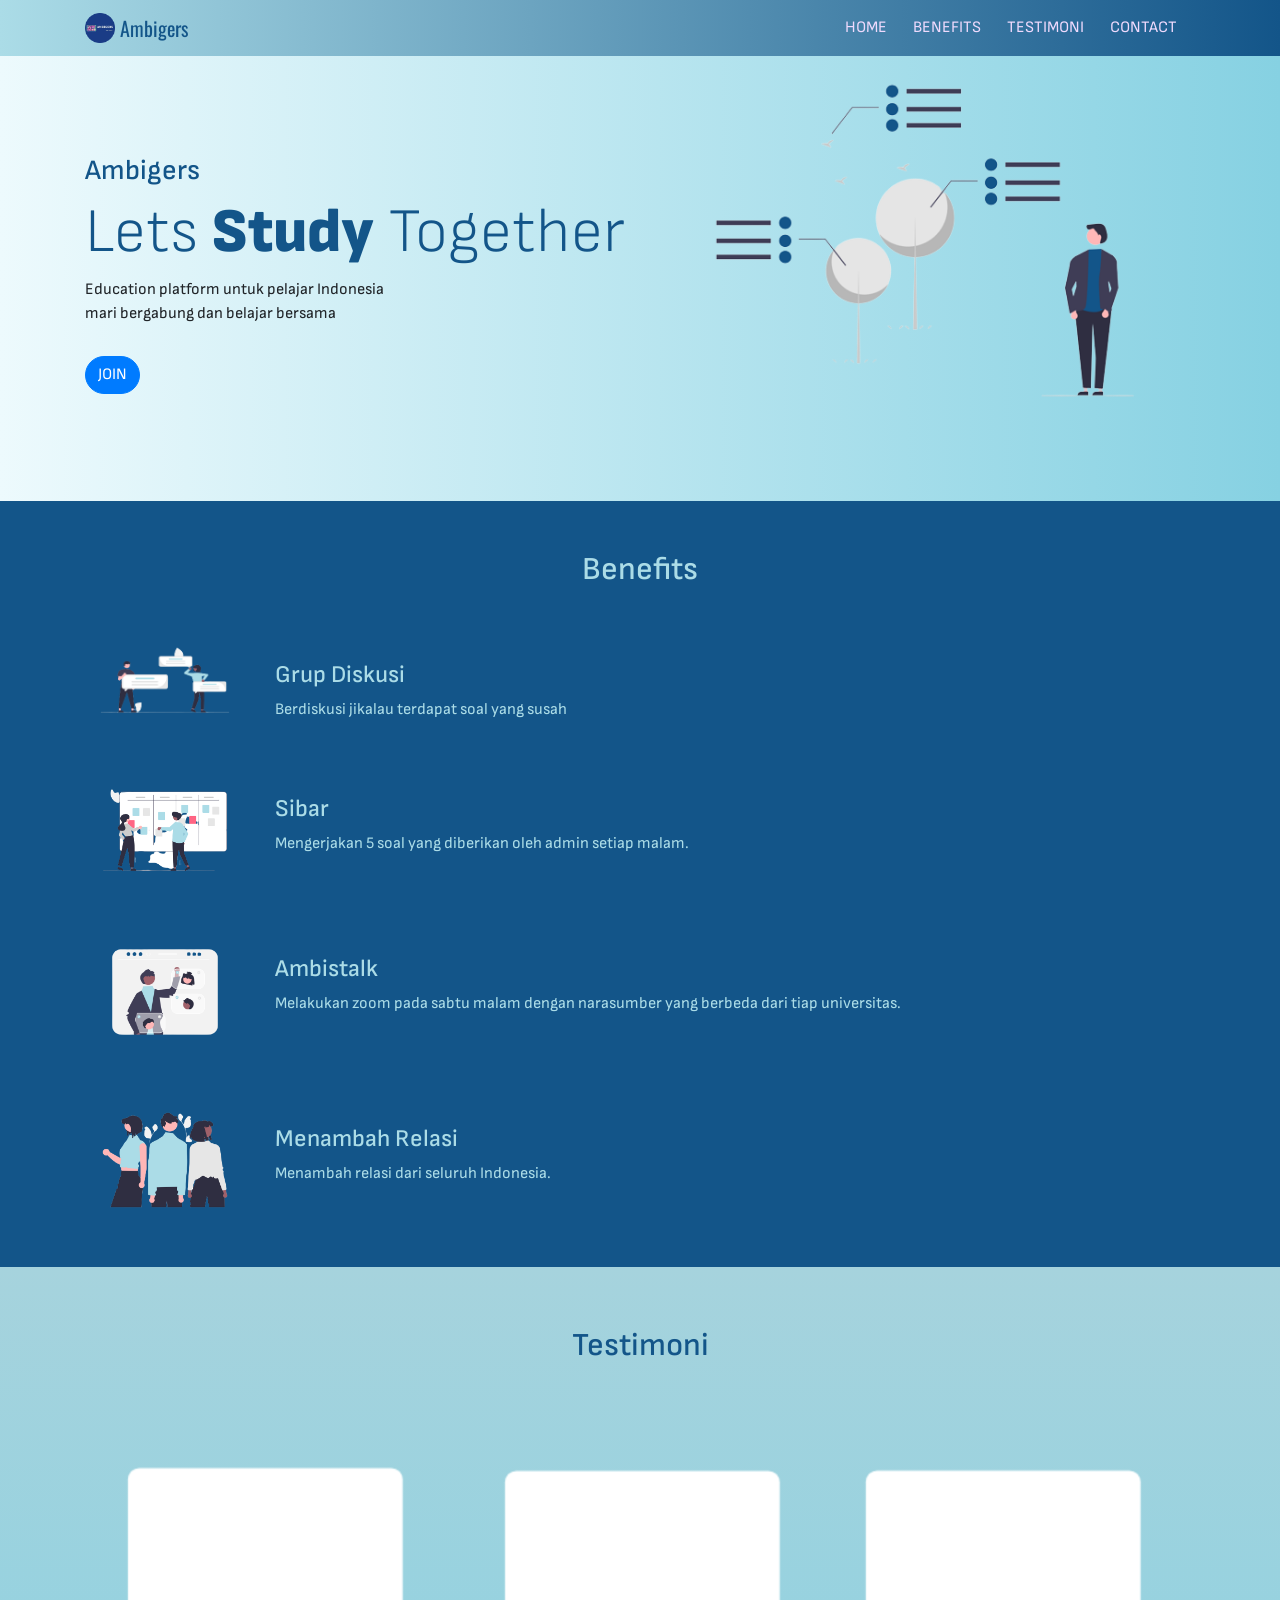
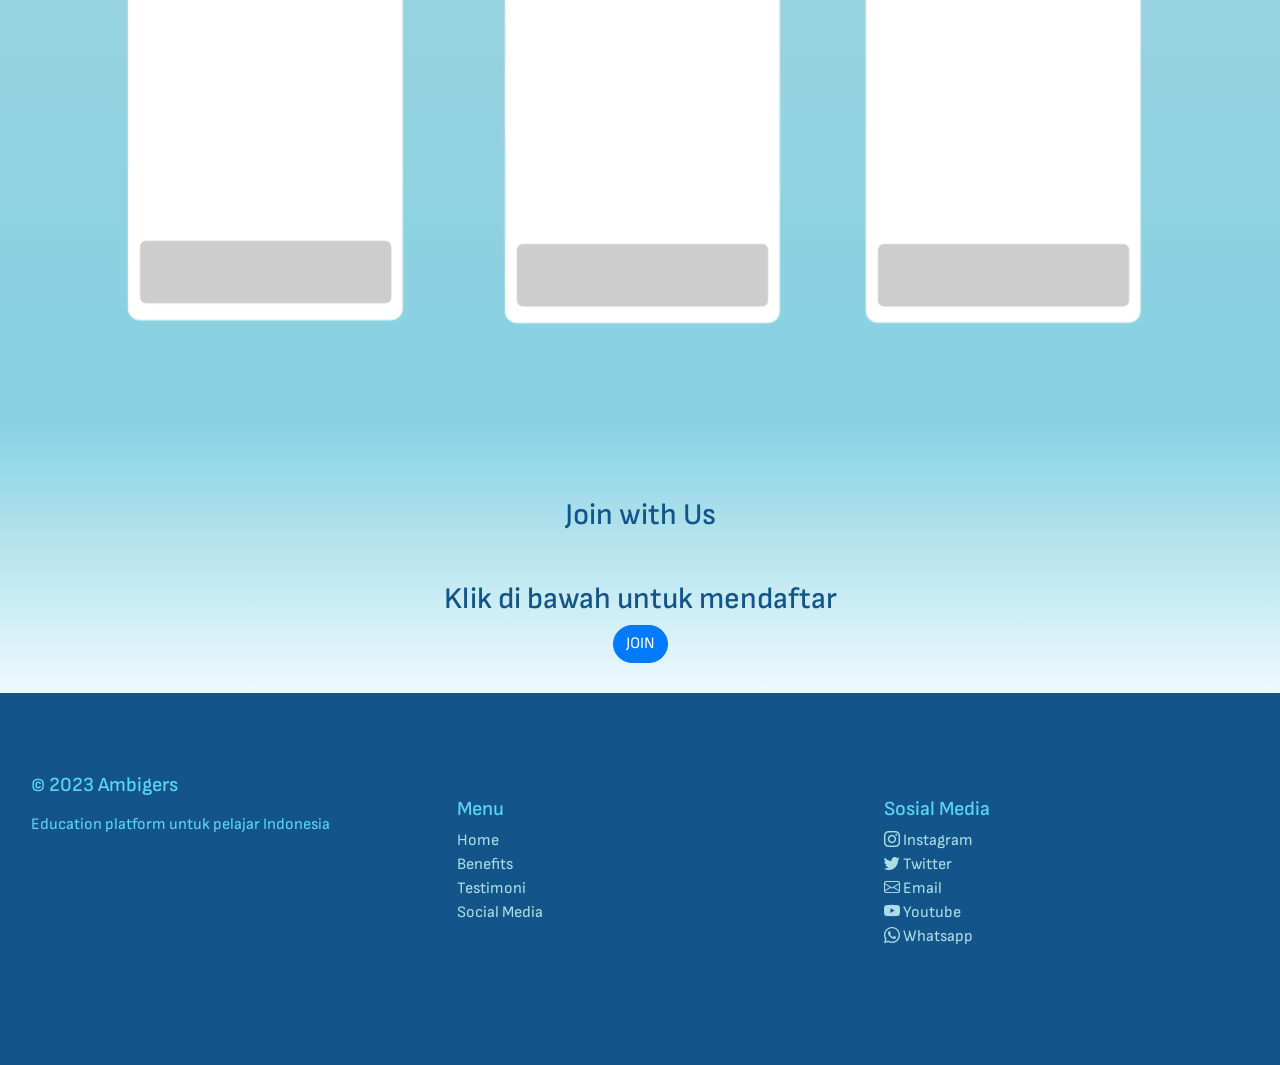
==== index.html @ bf9de0ab "add testi" ====
<!doctype html>
<html lang="en">
  <head>
    <!-- Required meta tags -->
    <meta charset="utf-8">
    <meta name="viewport" content="width=device-width, initial-scale=1, maximum-scale=1 , shrink-to-fit=no">

    <link rel="shortcut icon" href="img/logo1.jpg" type="image/x-icon">

    <!-- bootstrap icon -->
    <link rel="stylesheet" href="https://cdn.jsdelivr.net/npm/bootstrap-icons@1.9.1/font/bootstrap-icons.css">


    <!-- Font -->
    <link rel="preconnect" href="https://fonts.googleapis.com">
    <link rel="preconnect" href="https://fonts.gstatic.com" crossorigin>
    <link href="https://fonts.googleapis.com/css2?family=Oswald:wght@500&family=Roboto&family=Sofia+Sans&display=swap" rel="stylesheet">

    <!-- animate ons scroling -->
    <link rel="stylesheet" href="https://unpkg.com/aos@next/dist/aos.css" />

    <!-- Bootstrap CSS -->
    <link rel="stylesheet" href="https://cdn.jsdelivr.net/npm/bootstrap@4.1.3/dist/css/bootstrap.min.css" integrity="sha384-MCw98/SFnGE8fJT3GXwEOngsV7Zt27NXFoaoApmYm81iuXoPkFOJwJ8ERdknLPMO" crossorigin="anonymous">
    <link rel="stylesheet" href="style.css">
    <title>Ambigers</title>
  </head>
  <body>
    <!-- NAVBAR -->
    <nav class="navbar navbar-expand-lg navbar-light fixed-top">
        <div class="container">
          <a class="navbar-brand" href="#">
            <img src="img/logo1.jpg" width="30" height="30" class="d-inline-block align-top" alt="">
            Ambigers
          </a>
          <!-- <a class="navbar-brand" href="#">Ambigers</a> -->
          <button class="navbar-toggler" type="button" data-toggle="collapse" data-target="#navbarNavAltMarkup" aria-controls="navbarNavAltMarkup" aria-expanded="false" aria-label="Toggle navigation">
            <span class="navbar-toggler-icon"></span>
          </button>
          <div class="collapse navbar-collapse" id="navbarNavAltMarkup">
            <div class="navbar-nav ml-auto">
              <a class="nav-item nav-link active" href="#banner">Home <span class="sr-only">(current)</span></a>
              <a class="nav-item nav-link" href="#fitur">Benefits</a>
              <a class="nav-item nav-link" href="#testimoni">Testimoni</a>
              <a class="nav-item nav-link" href="#footer">Contact</a>
              <!-- <a class="nav-item btn btn-primary tombol" href="#">Join</a> -->
            </div>
          </div>
        </div>
      </nav>
    <!-- Akhir Navbar -->

    <!-- Jumbotron -->
    <div id="banner" class="jumbotron jumbotron-fluid">
      <div class="container">
        <div class="row">
          <div class="col-md-6">
            <h3 data-aos="fade-down" class="display-5 brand-title">Ambigers</h3>
          <h1 data-aos="fade-right" class="display-4 title-hero">Lets <span class="title-jumbotron">Study</span> Together</h1>
          <p data-aos="fade-right" class="display-5 subrand-title">Education platform untuk pelajar Indonesia <br> mari bergabung dan belajar bersama</p>
          <a data-aos="fade-up" href="#daftar" class="btn btn-primary tombol">Join</a></div>
          <div data-aos="fade-left" class="col-md-6 text-center img-responsive" ><img src="img/1.png" class="ban-hero img-fluid" alt="banner"></div>
        </div>
      </div>
    </div>
    <!-- Akhir Jumbotron -->

    <!-- News -->
    <!-- <section id="news">
      <div class="container"></div>
    </section> -->
    <!-- Akhir News -->

    <!-- Fitur -->
    <section id="fitur">
      <div class="container">
        <h2 data-aos="fade-down" class="text-center mb-5">Benefits</h2>
        <div class="row mb-5">
          <div class="col-md-2 col-sm-6">
            <img data-aos="fade-right" class="img-fluid" src="img/diskusi.png" alt="">
          </div>
          <div data-aos="fade-left" class="col-md-10 col-sm-6 mt-4">
            <h4>Grup Diskusi</h4>
            Berdiskusi jikalau terdapat soal yang susah
          </div>
        </div>
        <div class="row mb-5">
          <div class="col-md-2 col-sm-6">
            <img data-aos="fade-right" class="img-fluid" src="img/sibar.png" alt="">
          </div>
          <div data-aos="fade-left" class="col-md-10 col-sm-6 mt-4">
            <h4>Sibar</h4>
            Mengerjakan 5 soal yang diberikan oleh admin setiap malam.
          </div>
        </div>
        <div class="row mb-5">
          <div class="col-md-2 col-sm-6">
            <img data-aos="fade-right" class="img-fluid" src="img/am.png" alt="">
          </div>
          <div data-aos="fade-left" class="col-md-10 col-sm-6 mt-4">
            <h4>Ambistalk</h4>
            Melakukan zoom pada sabtu malam dengan narasumber yang berbeda dari tiap universitas.
          </div>
        </div>
        <div class="row mb-5">
          <div class="col-md-2 col-sm-6">
            <img data-aos="fade-right" class="img-fluid" src="img/friend.png" alt="">
          </div>
          <div data-aos="fade-left" class="col-md-10 col-sm-6 mt-4">
            <h4>Menambah Relasi</h4>
            Menambah relasi dari seluruh Indonesia.
          </div>
        </div>
      </div>
    </section>
    <!-- Akhir Fitur -->

    <!-- Testimoni -->
    <section id="testimoni">
      <div class="container">
        <h2 data-aos="fade-down" class="text-center mb-5">Testimoni</h2>
      <div data-aos="flip-right" id="carouselExampleSlidesOnly" class="carousel slide" data-ride="carousel">
        <div class="carousel-inner">
          <div class="carousel-item active">
            <img class="d-block w-100" src="img/testi.png" alt="First slide">
          </div>
          <div class="carousel-item">
            <img class="d-block w-100" src="img/testi.png" alt="Second slide">
          </div>
          <div class="carousel-item">
            <img class="d-block w-100" src="img/testi.png" alt="Third slide">
          </div>
        </div>
      </div>
    </div>
    </section>
    <!-- Akhir Testimoni -->

    <!-- Daftar -->
    <section id="daftar">
      <div class="container">
        <h2 data-aos="fade-down" class="text-center mb-5 mt-5 title-daftar">Join with Us</h2>
        <div class="text-center">
          <h3 data-aos="fade-down" class="title-daftar">Klik di bawah untuk mendaftar</h3>
          <a data-aos="fade-up" href="" class="btn btn-primary tombol">Join</a>
        </div>
      </div>
    </section>
    <!-- Akhir Daftar -->

    <!-- Footer -->
    <footer id="footer">
      <div class="row ml-3">
        <div data-aos="fade-right" class="col-12 col-md">
          <h5 class="d-block mb-3 ml-5-md">© 2023 Ambigers</h5>
          <p>Education platform untuk pelajar Indonesia</p>
        </div>
        <div data-aos="fade-up" class="col-6 col-md pt-4">
          <h5>Menu</h5>
          <ul class="list-unstyled text-small">
            <li><a class="link-footer" href="#">Home</a></li>
            <li><a class="link-footer" href="#fitur">Benefits</a></li>
            <li><a class="link-footer" href="#testimoni">Testimoni</a></li>
            <li><a class="link-footer" href="#footer">Social Media</a></li>
          </ul>
        </div>
        <div data-aos="fade-left"class="col-6 col-md pt-4">
          <h5>Sosial Media</h5>
          <ul class="list-unstyled text-small">
            <li><a class="link-footer" href="https://www.instagram.com/ambigers.official/?hl=id"><i class="bi bi-instagram"></i> Instagram</a></li>
            <li><a class="link-footer" href="https://twitter.com/ambigers_offc"><i class="bi bi-twitter"></i> Twitter</a></li>
            <li><a class="link-footer" href="mailto:ambiverserangers@gmail.com"><i class="bi bi-envelope"></i> Email</a></li>
            <li><a class="link-footer" href="https://www.youtube.com/@ambigersofficial7778"><i class="bi bi-youtube"></i> Youtube</a></li>
            <li><a class="link-footer" href="wa.me/6289521393691"><i class="bi bi-whatsapp"></i> Whatsapp</a></li>
          </ul>
        </div>

    </footer>
    <!-- Akhir Footer -->

     <!-- AOS -->
     <script src="https://unpkg.com/aos@next/dist/aos.js"></script>
     <script>
 
       // const galeryImage=document.querySelectorAll('.galery')
 
       AOS.init({
         once: true,
       });
     </script>



    <!-- Optional JavaScript -->
    <!-- jQuery first, then Popper.js, then Bootstrap JS -->
    <script src="https://code.jquery.com/jquery-3.3.1.slim.min.js" integrity="sha384-q8i/X+965DzO0rT7abK41JStQIAqVgRVzpbzo5smXKp4YfRvH+8abtTE1Pi6jizo" crossorigin="anonymous"></script>
    <script src="https://cdn.jsdelivr.net/npm/popper.js@1.14.3/dist/umd/popper.min.js" integrity="sha384-ZMP7rVo3mIykV+2+9J3UJ46jBk0WLaUAdn689aCwoqbBJiSnjAK/l8WvCWPIPm49" crossorigin="anonymous"></script>
    <script src="https://cdn.jsdelivr.net/npm/bootstrap@4.1.3/dist/js/bootstrap.min.js" integrity="sha384-ChfqqxuZUCnJSK3+MXmPNIyE6ZbWh2IMqE241rYiqJxyMiZ6OW/JmZQ5stwEULTy" crossorigin="anonymous"></script>
  </body>
</html>
---- style.css ----
* {
    margin: 0;
    padding: 0;
}

html {
    scroll-behavior: smooth;
}

body, html {
    overflow-x: hidden !important;
    font-family: 'Sofia Sans', sans-serif;

}

.navbar {
    background-image: linear-gradient(to right,#abdce7,#135589);
}

.navbar-brand {
    font-family: 'Oswald', sans-serif;
}


.tombol {
    text-transform: uppercase;
    border-radius: 30px;
}

.jumbotron {
    /* background-image: url("/img/bg-2.jpg"); */
    background-image: linear-gradient(to right, #edfafd, #86d1e2 );
    margin-bottom: 100px;
    /* height: 100%; */
    /* text-align: center; */
}

.brand-title {
    margin-top: 160px;
    color: #135589;
}

.jumbotron .title-hero{
    color: #135589;
    /* margin-top: 180px; */
    /* margin-bottom: 30px; */
    font-size: 42px;
}

.subrand-title {
    margin-bottom: 30px;
}

.title-jumbotron {
    font-weight: 900;
}

.ban-hero {
    width: 600px;
    padding-top: 50px;
}

#fitur {
    background-color: #135589;
    padding-top: 50px;
    margin-top: -100px;
    color: #abdce7;
    padding-bottom: 50px;
}

#testimoni {
background-image: linear-gradient(to bottom, #a6d3dd, #86d1e2 );
margin-top: -50px;
padding-top: 60px;
color: #135589;
padding-bottom: 50px;
margin-bottom: 50px;
}

#daftar {
padding-bottom: 30px;
background-image: linear-gradient(to top, #edfafd, #86d1e2 );
margin-top: -50px;
padding-top: 30px;
color: #135589;
}

.title-daftar {
    font-size: 23px;
}

footer {
    padding-top: 80px;
    color: #59d6f1;
    /* background-image: linear-gradient(to right, rgb(32, 32, 32),rgb(31, 30, 30)); */
    background-color: #135589;
    padding-bottom: 100px;
}

.link-footer {
    color: #abdce7;
}

@media (min-width: 992px) { 
    .navbar-brand {
        color: #135589 !important;
    }


    .nav-link {
        text-transform: uppercase;
        margin-right: 10px;
        color: #efdafd !important;
    }
    .nav-link:hover {
        border-bottom: 3px solid #edfafd;
        padding-bottom: 5px;
        margin-bottom:-8px;
    }

    .jumbotron {
        margin-top: -70px;
        /* height: 100%; */
    }

    .jumbotron .display-4 {
        font-size: 62px;
    }

    .ban-hero {
        width: 800px;
    }

    .title-daftar {
        font-size: 30px;
    }

}

@media (min-width: 576px) {
    .navbar {
        background-image: linear-gradient(to right,#abdce7,#135589);
    }

    /* body {
        overflow-x: hidden;
    } */
}

/* @media only screen and (max-width:992px) {
    body {
        overflow-x: hidden;
    }
}

@media (max-width:479px) {
    body {
        overflow-x: hidden;
    }
} */
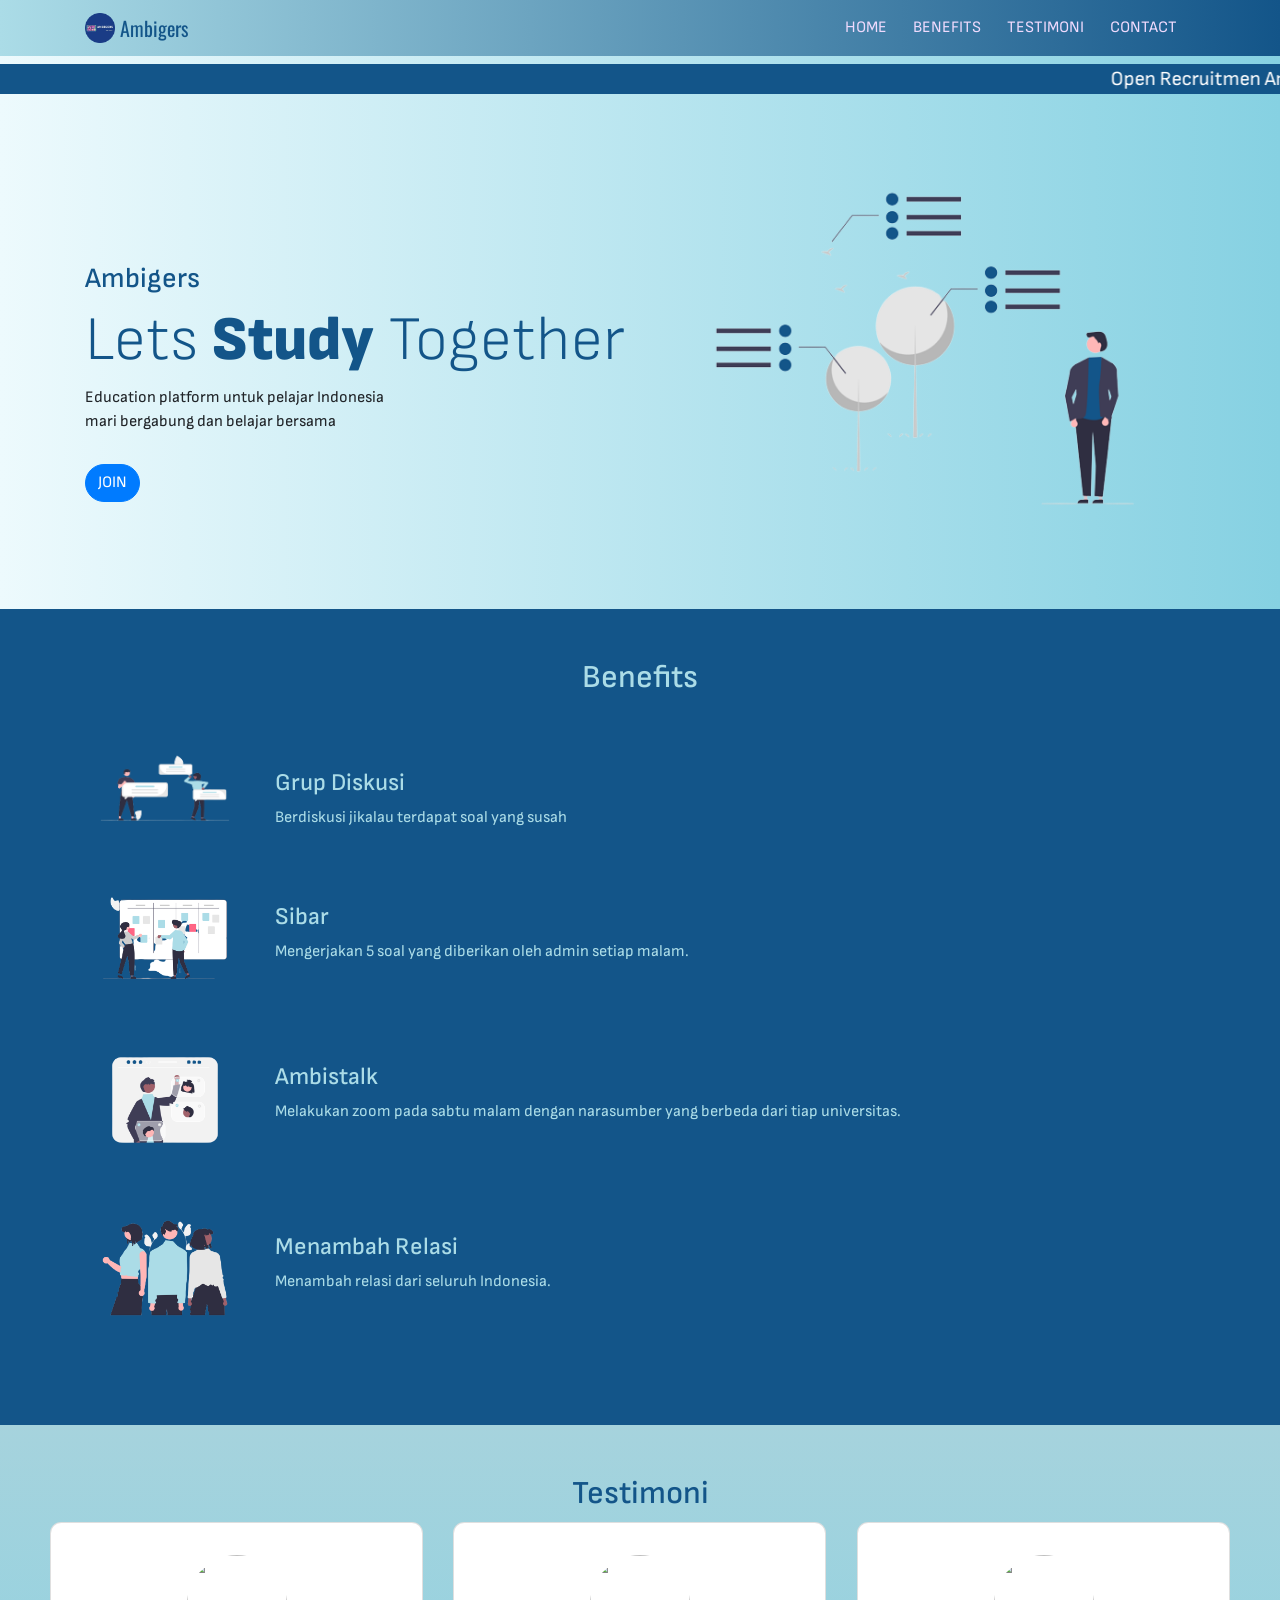
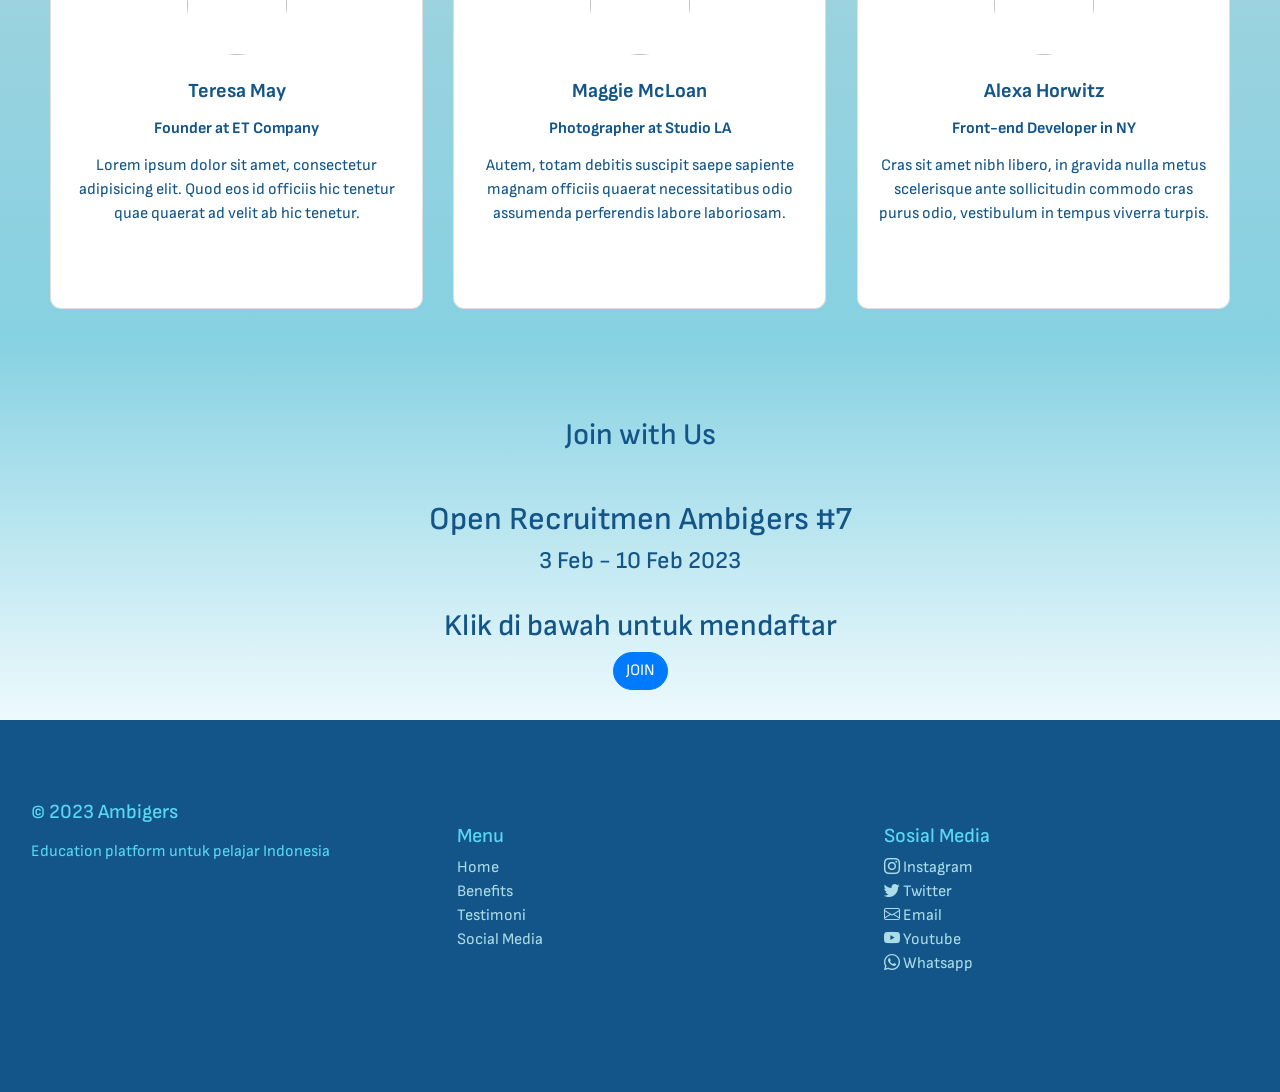
==== commit 3a9b7005: "add marquee" ====
--- a/index.html
+++ b/index.html
@@ -51,6 +51,7 @@
 
     <!-- Jumbotron -->
     <div id="banner" class="jumbotron jumbotron-fluid">
+      <marquee behavior="" direction="">Open Recruitmen Ambigers #7 | Kemendikbud resmi telah merubah sistem seleksi PTN tahun 2023 dengan menghilangkan TKA, hanya menyisakan TPS saja. Jadi, kamu hanya perlu belajar 4 hal ini saja yaitu: kemampuan potensi kognitif, penalaran logika matematika, kemampuan dalam bahasa Indonesia dan kemampuan dalam bahasa Inggris. | Open Recruitmen Ambigers #7</marquee>
       <div class="container">
         <div class="row">
           <div class="col-md-6">
@@ -116,22 +117,60 @@
 
     <!-- Testimoni -->
     <section id="testimoni">
-      <div class="container">
-        <h2 data-aos="fade-down" class="text-center mb-5">Testimoni</h2>
-      <div data-aos="flip-right" id="carouselExampleSlidesOnly" class="carousel slide" data-ride="carousel">
-        <div class="carousel-inner">
-          <div class="carousel-item active">
-            <img class="d-block w-100" src="img/testi.png" alt="First slide">
-          </div>
-          <div class="carousel-item">
-            <img class="d-block w-100" src="img/testi.png" alt="Second slide">
-          </div>
-          <div class="carousel-item">
-            <img class="d-block w-100" src="img/testi.png" alt="Third slide">
-          </div>
-        </div>
-      </div>
-    </div>
+      <h2 data-aos="fade-down" class="text-center">Testimoni</h2>
+      <div class="row text-center">
+        <div data-aos="flip-left" data-aos-duration="600" class="col-md-4 mb-4 mb-md-0">
+          <div class="card">
+            <div class="card-body py-4 mt-2">
+              <div class="d-flex justify-content-center mb-4">
+                <img src="https://mdbcdn.b-cdn.net/img/Photos/Avatars/img%20(10).webp"
+                  class="rounded-circle shadow-1-strong" width="100" height="100" />
+              </div>
+              <h5 class="font-weight-bold">Teresa May</h5>
+              <h6 class="font-weight-bold my-3">Founder at ET Company</h6>
+              <p class="mb-2">
+                <i class="fas fa-quote-left pe-2"></i>Lorem ipsum dolor sit amet,
+                consectetur adipisicing elit. Quod eos id officiis hic tenetur quae quaerat
+                ad velit ab hic tenetur.
+              </p>
+            </div>
+          </div>
+        </div>
+        <div data-aos="flip-left" data-aos-duration="700" class="col-md-4 mb-4 mb-md-0">
+          <div class="card">
+            <div class="card-body py-4 mt-2">
+              <div class="d-flex justify-content-center mb-4">
+                <img src="https://mdbcdn.b-cdn.net/img/Photos/Avatars/img%20(15).webp"
+                  class="rounded-circle shadow-1-strong" width="100" height="100" />
+              </div>
+              <h5 class="font-weight-bold">Maggie McLoan</h5>
+              <h6 class="font-weight-bold my-3">Photographer at Studio LA</h6>
+              <p class="mb-2">
+                <i class="fas fa-quote-left pe-2"></i>Autem, totam debitis suscipit saepe
+                sapiente magnam officiis quaerat necessitatibus odio assumenda perferendis
+                labore laboriosam.
+              </p>
+            </div>
+          </div>
+        </div>
+        <div data-aos="flip-left" data-aos-duration="800" class="col-md-4 mb-0">
+          <div class="card">
+            <div class="card-body py-4 mt-2">
+              <div class="d-flex justify-content-center mb-4">
+                <img src="https://mdbcdn.b-cdn.net/img/Photos/Avatars/img%20(17).webp"
+                  class="rounded-circle shadow-1-strong" width="100" height="100" />
+              </div>
+              <h5 class="font-weight-bold">Alexa Horwitz</h5>
+              <h6 class="font-weight-bold my-3">Front-end Developer in NY</h6>
+              <p class="mb-2">
+                <i class="fas fa-quote-left pe-2"></i>Cras sit amet nibh libero, in gravida
+                nulla metus scelerisque ante sollicitudin commodo cras purus odio,
+                vestibulum in tempus viverra turpis.
+              </p>
+            </div>
+          </div>
+        </div>
+      </div>
     </section>
     <!-- Akhir Testimoni -->
 
@@ -140,6 +179,9 @@
       <div class="container">
         <h2 data-aos="fade-down" class="text-center mb-5 mt-5 title-daftar">Join with Us</h2>
         <div class="text-center">
+          <h2>Open Recruitmen Ambigers #7</h2>
+          <h4>3 Feb - 10 Feb 2023</h4>
+          <br>
           <h3 data-aos="fade-down" class="title-daftar">Klik di bawah untuk mendaftar</h3>
           <a data-aos="fade-up" href="" class="btn btn-primary tombol">Join</a>
         </div>
--- a/style.css
+++ b/style.css
@@ -35,6 +35,13 @@
     /* text-align: center; */
 }
 
+marquee {
+    margin-top: 40px;
+    background-color: #135589;
+    color: white;
+    font-size: 20px;
+}
+
 .brand-title {
     margin-top: 160px;
     color: #135589;
@@ -70,10 +77,12 @@
 
 #testimoni {
 background-image: linear-gradient(to bottom, #a6d3dd, #86d1e2 );
-margin-top: -50px;
-padding-top: 60px;
+/* margin-top: -50px; */
+padding-top: 50px;
+padding-left: 50px;
+padding-right: 50px;
 color: #135589;
-padding-bottom: 50px;
+padding-bottom: 30px;
 margin-bottom: 50px;
 }
 
@@ -101,6 +110,11 @@
     color: #abdce7;
 }
 
+.card {
+    border-radius: .7rem;
+    padding-bottom: 50px;
+}
+
 @media (min-width: 992px) { 
     .navbar-brand {
         color: #135589 !important;
@@ -122,6 +136,12 @@
         margin-top: -70px;
         /* height: 100%; */
     }
+
+    marquee {
+    margin-top: 70px;
+    background-color: #135589;
+    color: white;
+    }  
 
     .jumbotron .display-4 {
         font-size: 62px;
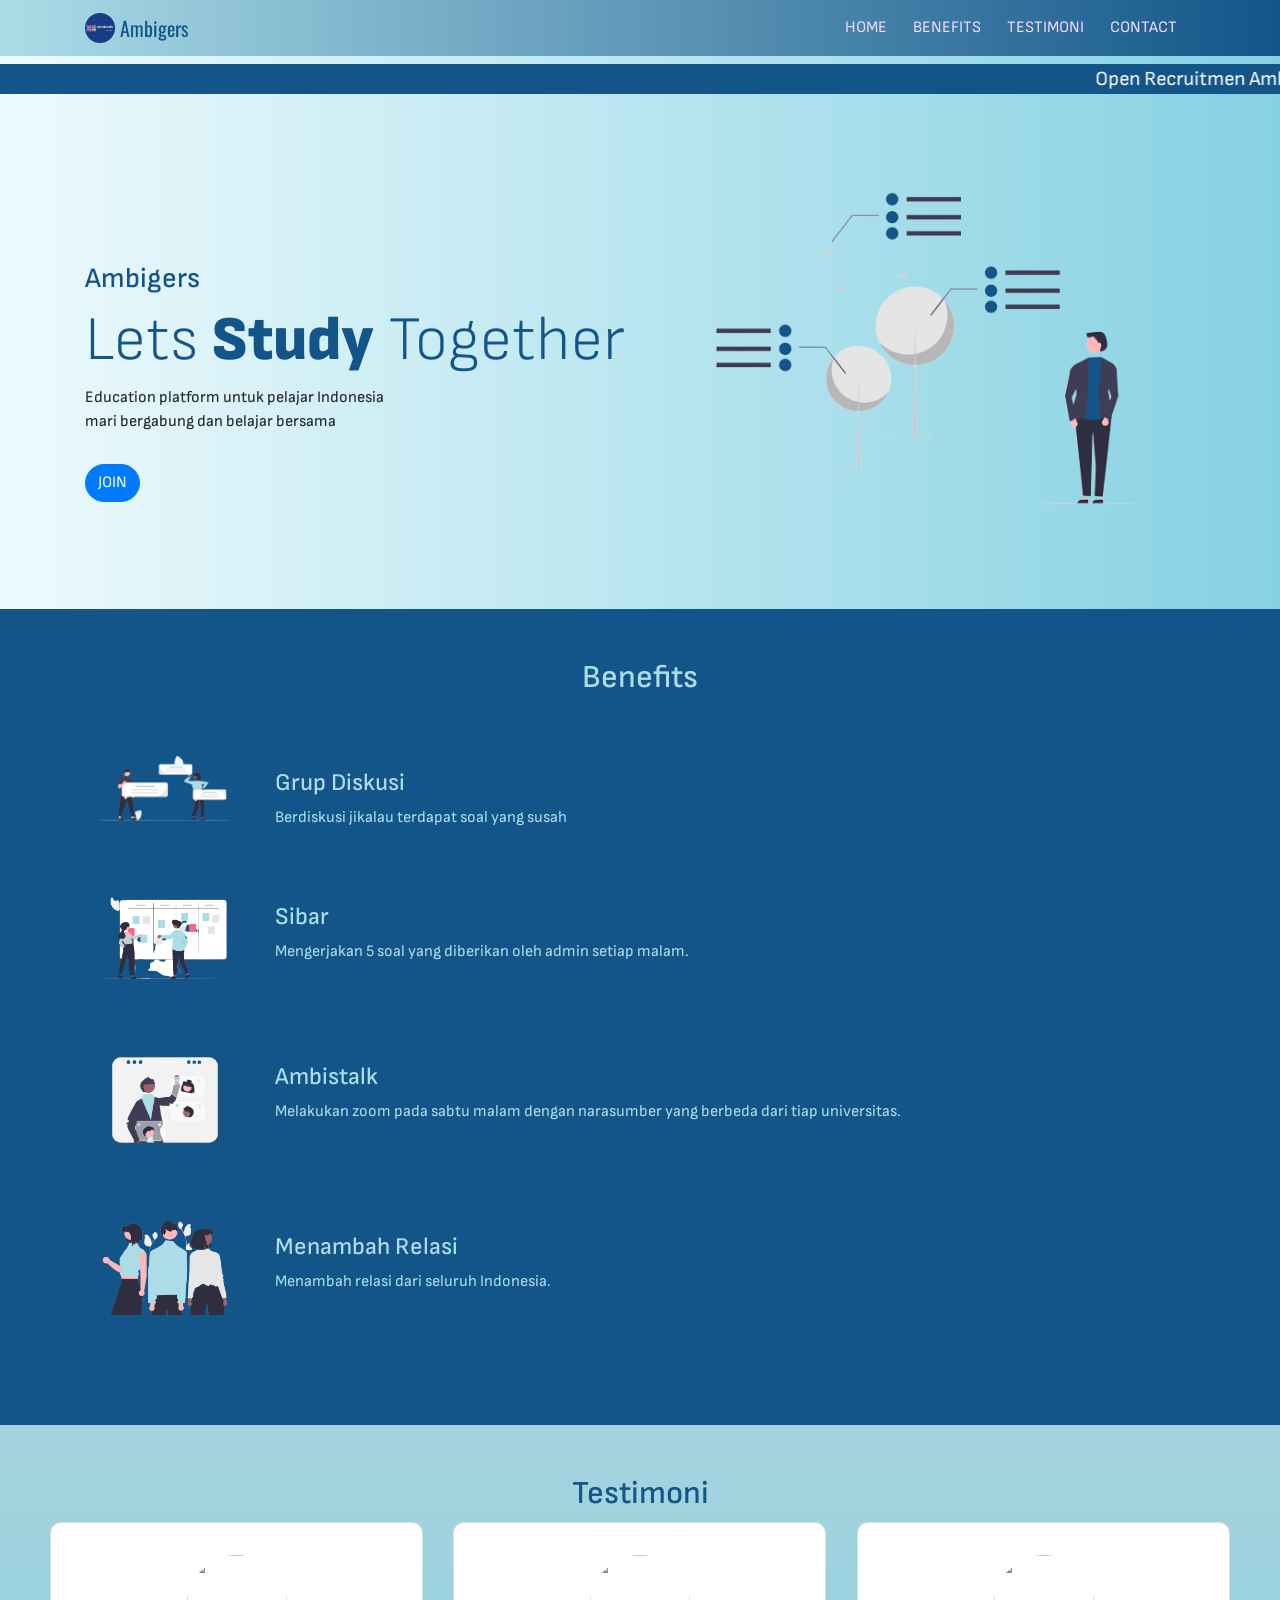
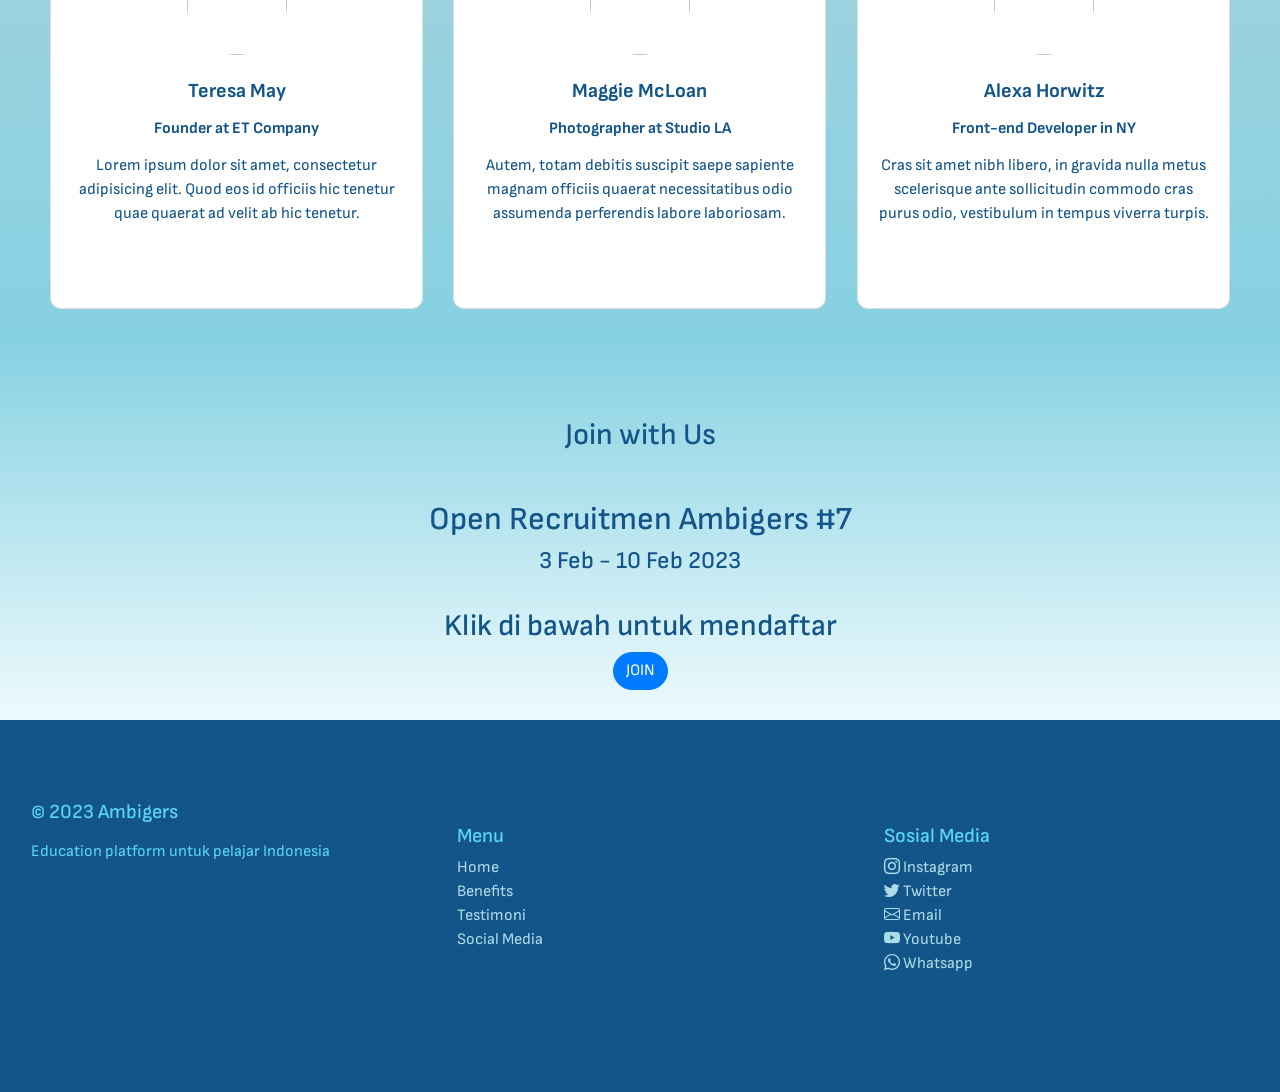
==== commit 2b16968c: "add testi" ====
--- a/index.html
+++ b/index.html
@@ -51,7 +51,7 @@
 
     <!-- Jumbotron -->
     <div id="banner" class="jumbotron jumbotron-fluid">
-      <marquee behavior="" direction="">Open Recruitmen Ambigers #7 | Kemendikbud resmi telah merubah sistem seleksi PTN tahun 2023 dengan menghilangkan TKA, hanya menyisakan TPS saja. Jadi, kamu hanya perlu belajar 4 hal ini saja yaitu: kemampuan potensi kognitif, penalaran logika matematika, kemampuan dalam bahasa Indonesia dan kemampuan dalam bahasa Inggris. | Open Recruitmen Ambigers #7</marquee>
+      <marquee class="marquee" behavior="" direction="left">Open Recruitmen Ambigers #7 | Kemendikbud resmi telah merubah sistem seleksi PTN tahun 2023 dengan menghilangkan TKA, hanya menyisakan TPS saja. Jadi, kamu hanya perlu belajar 4 hal ini saja yaitu: kemampuan potensi kognitif, penalaran logika matematika, kemampuan dalam bahasa Indonesia dan kemampuan dalam bahasa Inggris. | Open Recruitmen Ambigers #7</marquee>
       <div class="container">
         <div class="row">
           <div class="col-md-6">
@@ -120,7 +120,7 @@
       <h2 data-aos="fade-down" class="text-center">Testimoni</h2>
       <div class="row text-center">
         <div data-aos="flip-left" data-aos-duration="600" class="col-md-4 mb-4 mb-md-0">
-          <div class="card">
+          <div class="card testi-box">
             <div class="card-body py-4 mt-2">
               <div class="d-flex justify-content-center mb-4">
                 <img src="https://mdbcdn.b-cdn.net/img/Photos/Avatars/img%20(10).webp"
@@ -137,7 +137,7 @@
           </div>
         </div>
         <div data-aos="flip-left" data-aos-duration="700" class="col-md-4 mb-4 mb-md-0">
-          <div class="card">
+          <div class="card testi-box">
             <div class="card-body py-4 mt-2">
               <div class="d-flex justify-content-center mb-4">
                 <img src="https://mdbcdn.b-cdn.net/img/Photos/Avatars/img%20(15).webp"
@@ -154,7 +154,7 @@
           </div>
         </div>
         <div data-aos="flip-left" data-aos-duration="800" class="col-md-4 mb-0">
-          <div class="card">
+          <div class="card testi-box">
             <div class="card-body py-4 mt-2">
               <div class="d-flex justify-content-center mb-4">
                 <img src="https://mdbcdn.b-cdn.net/img/Photos/Avatars/img%20(17).webp"
--- a/style.css
+++ b/style.css
@@ -35,7 +35,7 @@
     /* text-align: center; */
 }
 
-marquee {
+.marquee {
     margin-top: 40px;
     background-color: #135589;
     color: white;
@@ -110,7 +110,7 @@
     color: #abdce7;
 }
 
-.card {
+.testi-box {
     border-radius: .7rem;
     padding-bottom: 50px;
 }
@@ -137,7 +137,7 @@
         /* height: 100%; */
     }
 
-    marquee {
+    .marquee {
     margin-top: 70px;
     background-color: #135589;
     color: white;
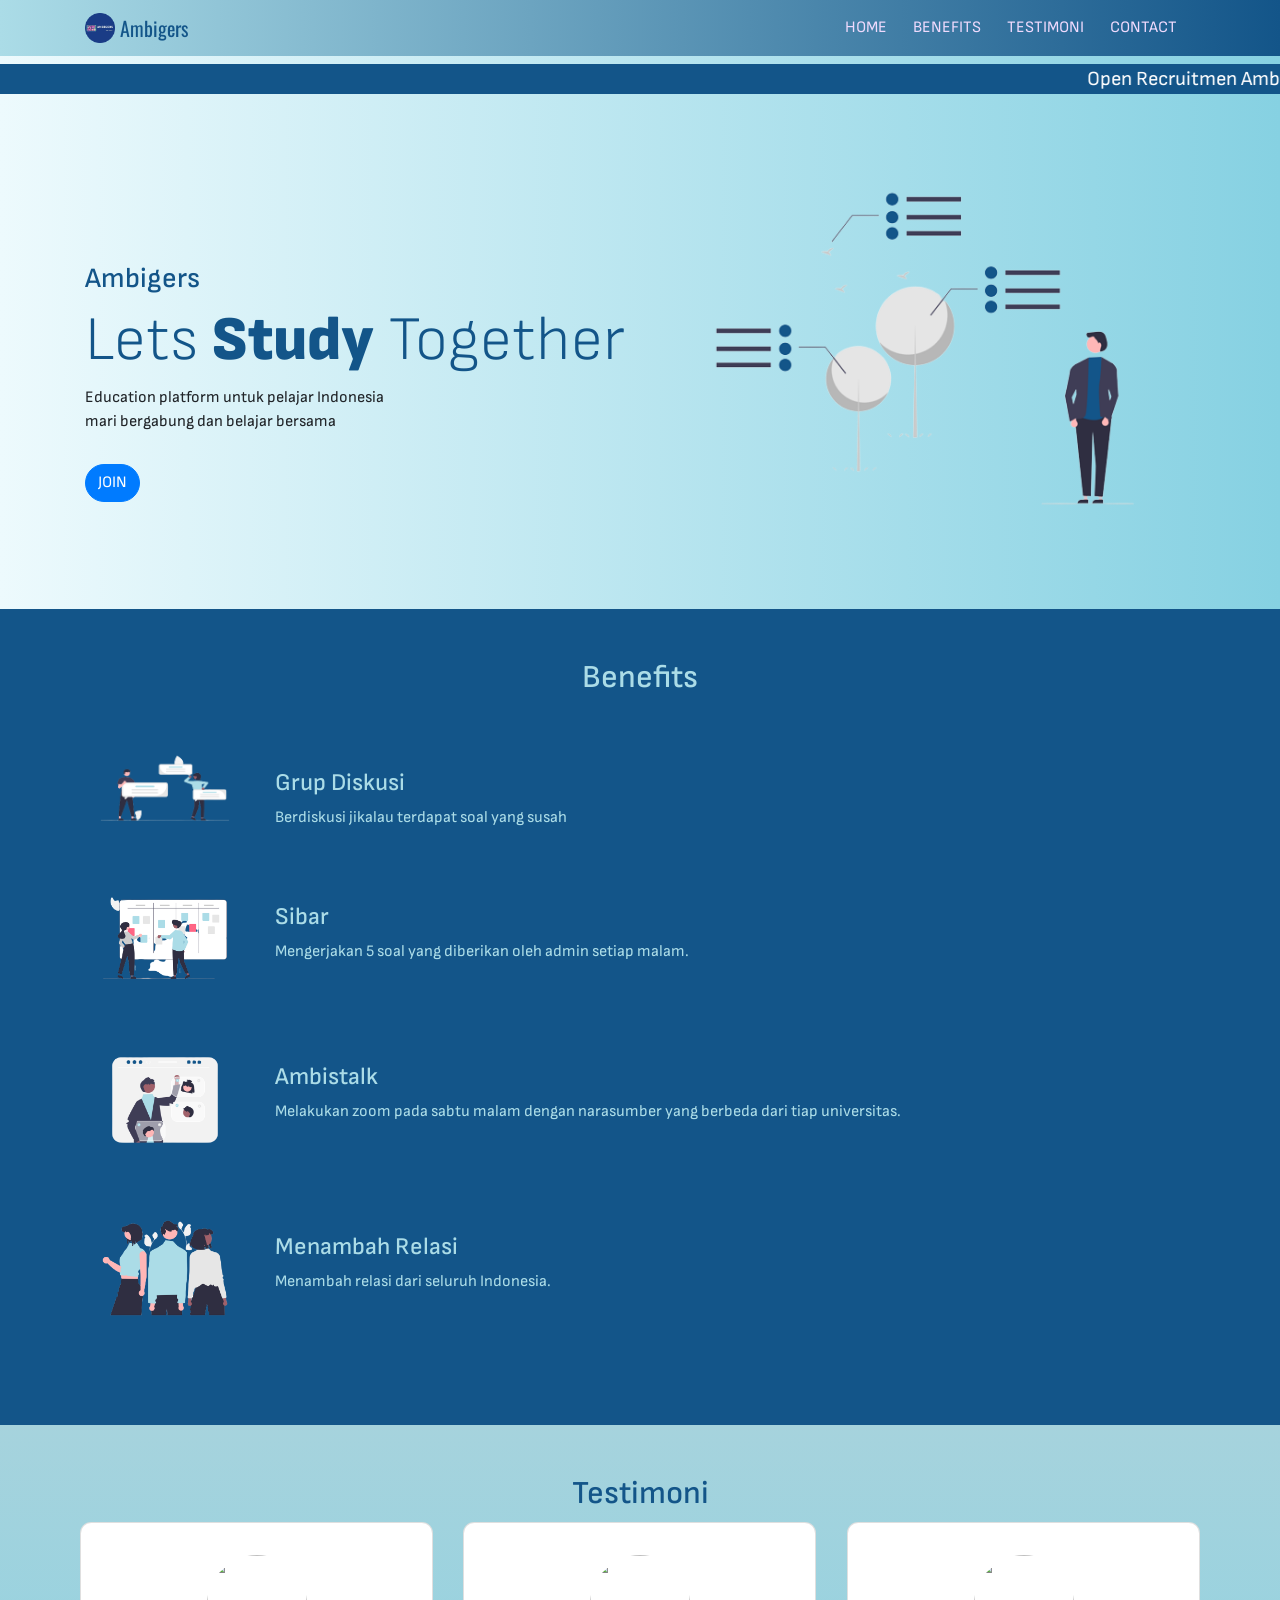
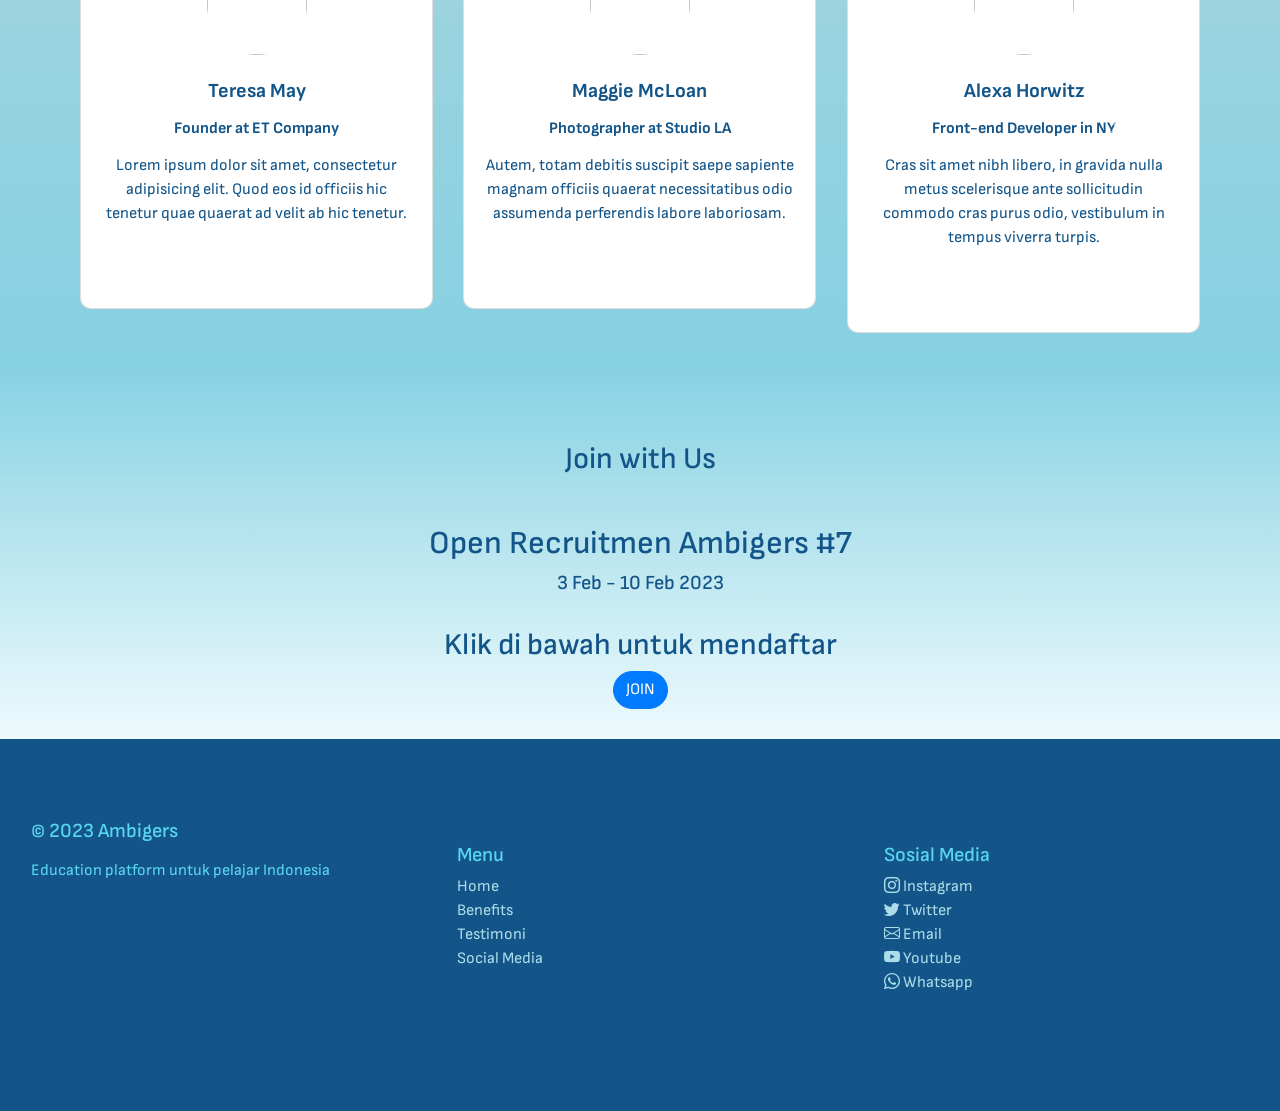
==== commit 1013d1b8: "change testi" ====
--- a/index.html
+++ b/index.html
@@ -118,58 +118,187 @@
     <!-- Testimoni -->
     <section id="testimoni">
       <h2 data-aos="fade-down" class="text-center">Testimoni</h2>
-      <div class="row text-center">
-        <div data-aos="flip-left" data-aos-duration="600" class="col-md-4 mb-4 mb-md-0">
-          <div class="card testi-box">
-            <div class="card-body py-4 mt-2">
-              <div class="d-flex justify-content-center mb-4">
-                <img src="https://mdbcdn.b-cdn.net/img/Photos/Avatars/img%20(10).webp"
-                  class="rounded-circle shadow-1-strong" width="100" height="100" />
-              </div>
-              <h5 class="font-weight-bold">Teresa May</h5>
-              <h6 class="font-weight-bold my-3">Founder at ET Company</h6>
-              <p class="mb-2">
-                <i class="fas fa-quote-left pe-2"></i>Lorem ipsum dolor sit amet,
-                consectetur adipisicing elit. Quod eos id officiis hic tenetur quae quaerat
-                ad velit ab hic tenetur.
-              </p>
+      <div id="carouselExampleIndicators" class="carousel slide" data-ride="carousel">
+        <ol class="carousel-indicators">
+          <li data-target="#carouselExampleIndicators" data-slide-to="0" class="active"></li>
+          <li data-target="#carouselExampleIndicators" data-slide-to="1"></li>
+          <li data-target="#carouselExampleIndicators" data-slide-to="2"></li>
+        </ol>
+        <div class="carousel-inner">
+          <div class="carousel-item active">
+            <div class="row text-center">
+              <div data-aos="flip-left" data-aos-duration="600" class="col-md-4 mb-4 mb-md-0">
+                <div class="card testi-box">
+                  <div class="card-body py-4 mt-2">
+                    <div class="d-flex justify-content-center mb-4">
+                      <img src="https://mdbcdn.b-cdn.net/img/Photos/Avatars/img%20(10).webp"
+                        class="rounded-circle shadow-1-strong" width="100" height="100" />
+                    </div>
+                    <h5 class="font-weight-bold">Teresa May</h5>
+                    <h6 class="font-weight-bold my-3">Founder at ET Company</h6>
+                    <p class="mb-2">
+                      <i class="fas fa-quote-left pe-2"></i>Lorem ipsum dolor sit amet,
+                      consectetur adipisicing elit. Quod eos id officiis hic tenetur quae quaerat
+                      ad velit ab hic tenetur.
+                    </p>
+                  </div>
+                </div>
+              </div>
+              <div data-aos="flip-left" data-aos-duration="700" class="col-md-4 mb-4 mb-md-0">
+                <div class="card testi-box">
+                  <div class="card-body py-4 mt-2">
+                    <div class="d-flex justify-content-center mb-4">
+                      <img src="https://mdbcdn.b-cdn.net/img/Photos/Avatars/img%20(15).webp"
+                        class="rounded-circle shadow-1-strong" width="100" height="100" />
+                    </div>
+                    <h5 class="font-weight-bold">Maggie McLoan</h5>
+                    <h6 class="font-weight-bold my-3">Photographer at Studio LA</h6>
+                    <p class="mb-2">
+                      <i class="fas fa-quote-left pe-2"></i>Autem, totam debitis suscipit saepe
+                      sapiente magnam officiis quaerat necessitatibus odio assumenda perferendis
+                      labore laboriosam.
+                    </p>
+                  </div>
+                </div>
+              </div>
+              <div data-aos="flip-left" data-aos-duration="800" class="col-md-4 mb-0">
+                <div class="card testi-box">
+                  <div class="card-body py-4 mt-2">
+                    <div class="d-flex justify-content-center mb-4">
+                      <img src="https://mdbcdn.b-cdn.net/img/Photos/Avatars/img%20(17).webp"
+                        class="rounded-circle shadow-1-strong" width="100" height="100" />
+                    </div>
+                    <h5 class="font-weight-bold">Alexa Horwitz</h5>
+                    <h6 class="font-weight-bold my-3">Front-end Developer in NY</h6>
+                    <p class="mb-2">
+                      <i class="fas fa-quote-left pe-2"></i>Cras sit amet nibh libero, in gravida
+                      nulla metus scelerisque ante sollicitudin commodo cras purus odio,
+                      vestibulum in tempus viverra turpis.
+                    </p>
+                  </div>
+                </div>
+              </div>
             </div>
           </div>
-        </div>
-        <div data-aos="flip-left" data-aos-duration="700" class="col-md-4 mb-4 mb-md-0">
-          <div class="card testi-box">
-            <div class="card-body py-4 mt-2">
-              <div class="d-flex justify-content-center mb-4">
-                <img src="https://mdbcdn.b-cdn.net/img/Photos/Avatars/img%20(15).webp"
-                  class="rounded-circle shadow-1-strong" width="100" height="100" />
-              </div>
-              <h5 class="font-weight-bold">Maggie McLoan</h5>
-              <h6 class="font-weight-bold my-3">Photographer at Studio LA</h6>
-              <p class="mb-2">
-                <i class="fas fa-quote-left pe-2"></i>Autem, totam debitis suscipit saepe
-                sapiente magnam officiis quaerat necessitatibus odio assumenda perferendis
-                labore laboriosam.
-              </p>
+          <div class="carousel-item">
+            <div class="row text-center">
+              <div data-aos="flip-left" data-aos-duration="600" class="col-md-4 mb-4 mb-md-0">
+                <div class="card testi-box">
+                  <div class="card-body py-4 mt-2">
+                    <div class="d-flex justify-content-center mb-4">
+                      <img src="https://mdbcdn.b-cdn.net/img/Photos/Avatars/img%20(10).webp"
+                        class="rounded-circle shadow-1-strong" width="100" height="100" />
+                    </div>
+                    <h5 class="font-weight-bold">Teresa May</h5>
+                    <h6 class="font-weight-bold my-3">Founder at ET Company</h6>
+                    <p class="mb-2">
+                      <i class="fas fa-quote-left pe-2"></i>Lorem ipsum dolor sit amet,
+                      consectetur adipisicing elit. Quod eos id officiis hic tenetur quae quaerat
+                      ad velit ab hic tenetur.
+                    </p>
+                  </div>
+                </div>
+              </div>
+              <div data-aos="flip-left" data-aos-duration="700" class="col-md-4 mb-4 mb-md-0">
+                <div class="card testi-box">
+                  <div class="card-body py-4 mt-2">
+                    <div class="d-flex justify-content-center mb-4">
+                      <img src="https://mdbcdn.b-cdn.net/img/Photos/Avatars/img%20(15).webp"
+                        class="rounded-circle shadow-1-strong" width="100" height="100" />
+                    </div>
+                    <h5 class="font-weight-bold">Maggie McLoan</h5>
+                    <h6 class="font-weight-bold my-3">Photographer at Studio LA</h6>
+                    <p class="mb-2">
+                      <i class="fas fa-quote-left pe-2"></i>Autem, totam debitis suscipit saepe
+                      sapiente magnam officiis quaerat necessitatibus odio assumenda perferendis
+                      labore laboriosam.
+                    </p>
+                  </div>
+                </div>
+              </div>
+              <div data-aos="flip-left" data-aos-duration="800" class="col-md-4 mb-0">
+                <div class="card testi-box">
+                  <div class="card-body py-4 mt-2">
+                    <div class="d-flex justify-content-center mb-4">
+                      <img src="https://mdbcdn.b-cdn.net/img/Photos/Avatars/img%20(17).webp"
+                        class="rounded-circle shadow-1-strong" width="100" height="100" />
+                    </div>
+                    <h5 class="font-weight-bold">Alexa Horwitz</h5>
+                    <h6 class="font-weight-bold my-3">Front-end Developer in NY</h6>
+                    <p class="mb-2">
+                      <i class="fas fa-quote-left pe-2"></i>Cras sit amet nibh libero, in gravida
+                      nulla metus scelerisque ante sollicitudin commodo cras purus odio,
+                      vestibulum in tempus viverra turpis.
+                    </p>
+                  </div>
+                </div>
+              </div>
             </div>
           </div>
-        </div>
-        <div data-aos="flip-left" data-aos-duration="800" class="col-md-4 mb-0">
-          <div class="card testi-box">
-            <div class="card-body py-4 mt-2">
-              <div class="d-flex justify-content-center mb-4">
-                <img src="https://mdbcdn.b-cdn.net/img/Photos/Avatars/img%20(17).webp"
-                  class="rounded-circle shadow-1-strong" width="100" height="100" />
-              </div>
-              <h5 class="font-weight-bold">Alexa Horwitz</h5>
-              <h6 class="font-weight-bold my-3">Front-end Developer in NY</h6>
-              <p class="mb-2">
-                <i class="fas fa-quote-left pe-2"></i>Cras sit amet nibh libero, in gravida
-                nulla metus scelerisque ante sollicitudin commodo cras purus odio,
-                vestibulum in tempus viverra turpis.
-              </p>
+          <div class="carousel-item">
+            <div class="row text-center">
+              <div data-aos="flip-left" data-aos-duration="600" class="col-md-4 mb-4 mb-md-0">
+                <div class="card testi-box">
+                  <div class="card-body py-4 mt-2">
+                    <div class="d-flex justify-content-center mb-4">
+                      <img src="https://mdbcdn.b-cdn.net/img/Photos/Avatars/img%20(10).webp"
+                        class="rounded-circle shadow-1-strong" width="100" height="100" />
+                    </div>
+                    <h5 class="font-weight-bold">Teresa May</h5>
+                    <h6 class="font-weight-bold my-3">Founder at ET Company</h6>
+                    <p class="mb-2">
+                      <i class="fas fa-quote-left pe-2"></i>Lorem ipsum dolor sit amet,
+                      consectetur adipisicing elit. Quod eos id officiis hic tenetur quae quaerat
+                      ad velit ab hic tenetur.
+                    </p>
+                  </div>
+                </div>
+              </div>
+              <div data-aos="flip-left" data-aos-duration="700" class="col-md-4 mb-4 mb-md-0">
+                <div class="card testi-box">
+                  <div class="card-body py-4 mt-2">
+                    <div class="d-flex justify-content-center mb-4">
+                      <img src="https://mdbcdn.b-cdn.net/img/Photos/Avatars/img%20(15).webp"
+                        class="rounded-circle shadow-1-strong" width="100" height="100" />
+                    </div>
+                    <h5 class="font-weight-bold">Maggie McLoan</h5>
+                    <h6 class="font-weight-bold my-3">Photographer at Studio LA</h6>
+                    <p class="mb-2">
+                      <i class="fas fa-quote-left pe-2"></i>Autem, totam debitis suscipit saepe
+                      sapiente magnam officiis quaerat necessitatibus odio assumenda perferendis
+                      labore laboriosam.
+                    </p>
+                  </div>
+                </div>
+              </div>
+              <div data-aos="flip-left" data-aos-duration="800" class="col-md-4 mb-0">
+                <div class="card testi-box">
+                  <div class="card-body py-4 mt-2">
+                    <div class="d-flex justify-content-center mb-4">
+                      <img src="https://mdbcdn.b-cdn.net/img/Photos/Avatars/img%20(17).webp"
+                        class="rounded-circle shadow-1-strong" width="100" height="100" />
+                    </div>
+                    <h5 class="font-weight-bold">Alexa Horwitz</h5>
+                    <h6 class="font-weight-bold my-3">Front-end Developer in NY</h6>
+                    <p class="mb-2">
+                      <i class="fas fa-quote-left pe-2"></i>Cras sit amet nibh libero, in gravida
+                      nulla metus scelerisque ante sollicitudin commodo cras purus odio,
+                      vestibulum in tempus viverra turpis.
+                    </p>
+                  </div>
+                </div>
+              </div>
             </div>
           </div>
         </div>
+        <a class="carousel-control-prev" href="#carouselExampleIndicators" role="button" data-slide="prev">
+          <span class="carousel-control-prev-icon" aria-hidden="true"></span>
+          <span class="sr-only">Previous</span>
+        </a>
+        <a class="carousel-control-next" href="#carouselExampleIndicators" role="button" data-slide="next">
+          <span class="carousel-control-next-icon" aria-hidden="true"></span>
+          <span class="sr-only">Next</span>
+        </a>
       </div>
     </section>
     <!-- Akhir Testimoni -->
@@ -180,10 +309,10 @@
         <h2 data-aos="fade-down" class="text-center mb-5 mt-5 title-daftar">Join with Us</h2>
         <div class="text-center">
           <h2>Open Recruitmen Ambigers #7</h2>
-          <h4>3 Feb - 10 Feb 2023</h4>
+          <h5>3 Feb - 10 Feb 2023</h5>
           <br>
           <h3 data-aos="fade-down" class="title-daftar">Klik di bawah untuk mendaftar</h3>
-          <a data-aos="fade-up" href="" class="btn btn-primary tombol">Join</a>
+          <a data-aos="fade-up" href="https://forms.gle/SGuAvBxVgUEEwuYo8" class="btn btn-primary tombol">Join</a>
         </div>
       </div>
     </section>
--- a/style.css
+++ b/style.css
@@ -155,6 +155,11 @@
         font-size: 30px;
     }
 
+    #testimoni {
+        padding-left: 80px;
+        padding-right: 80px;
+    }
+
 }
 
 @media (min-width: 576px) {
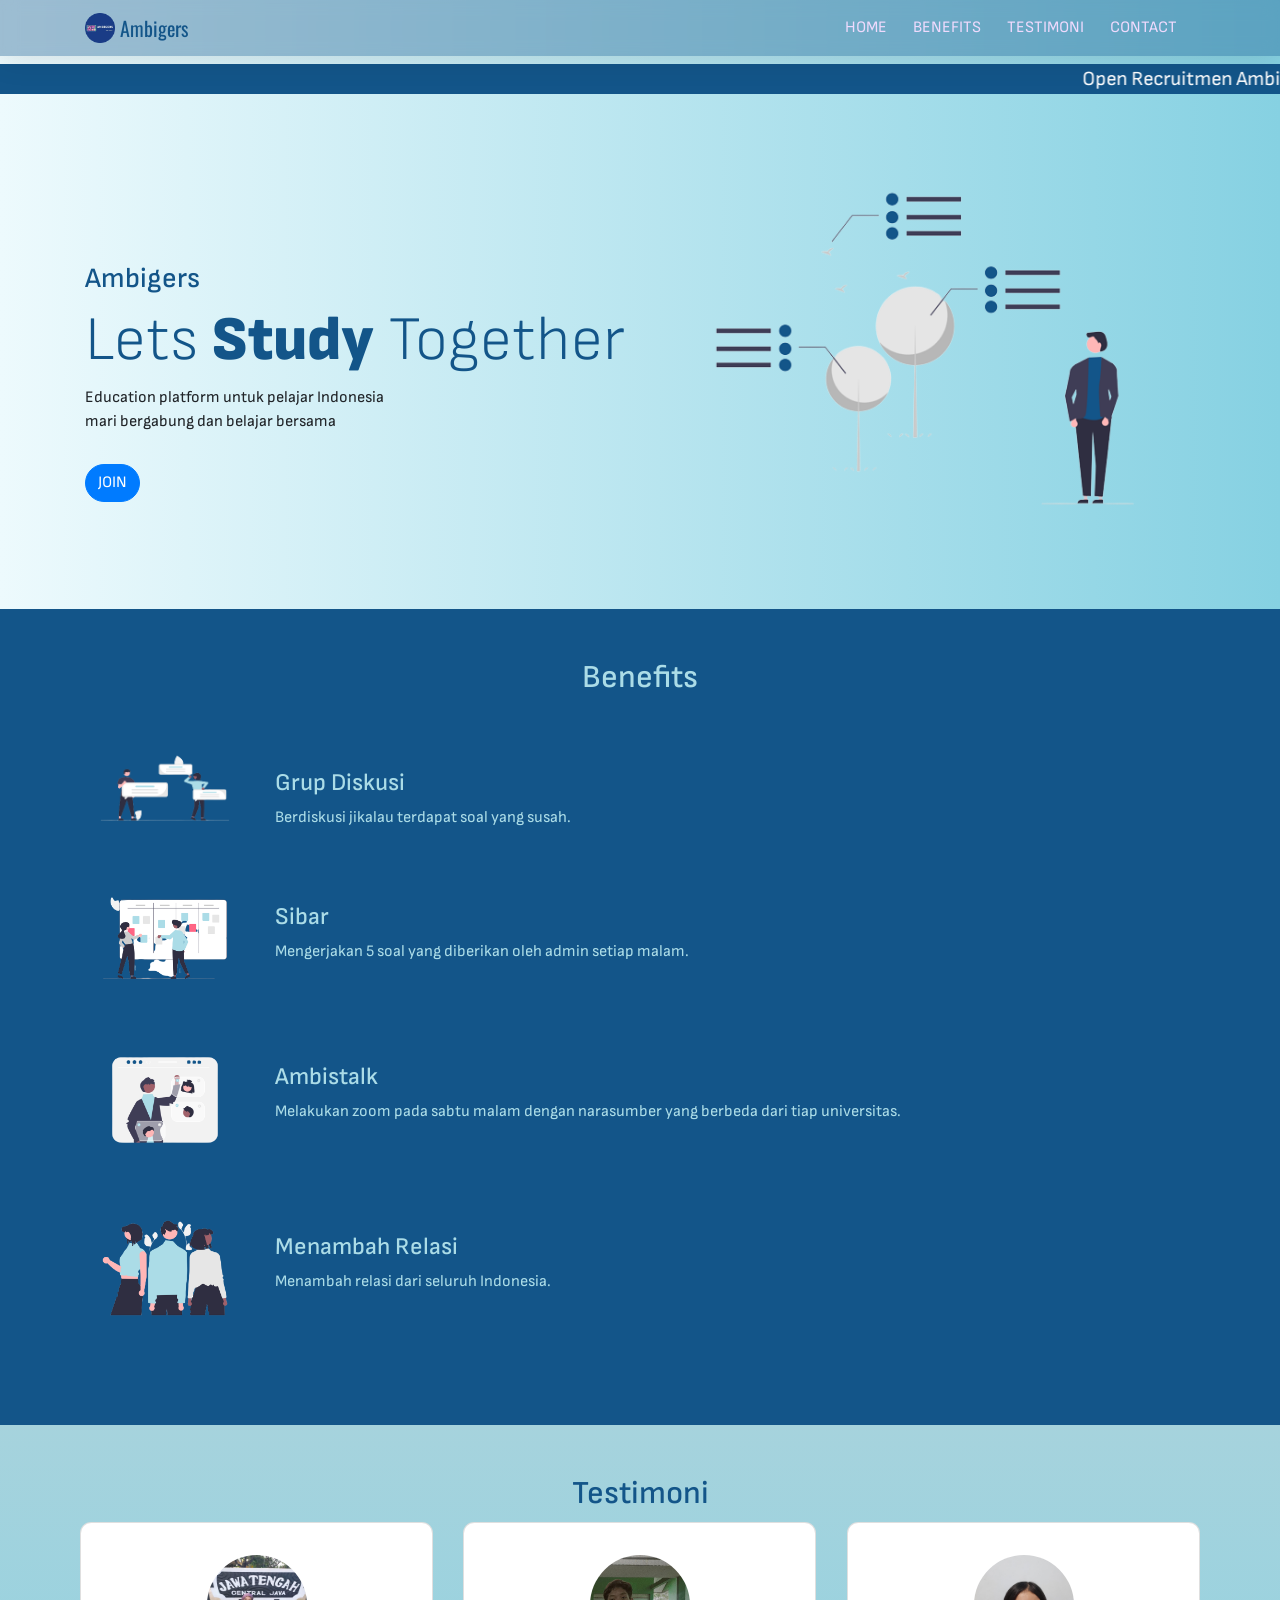
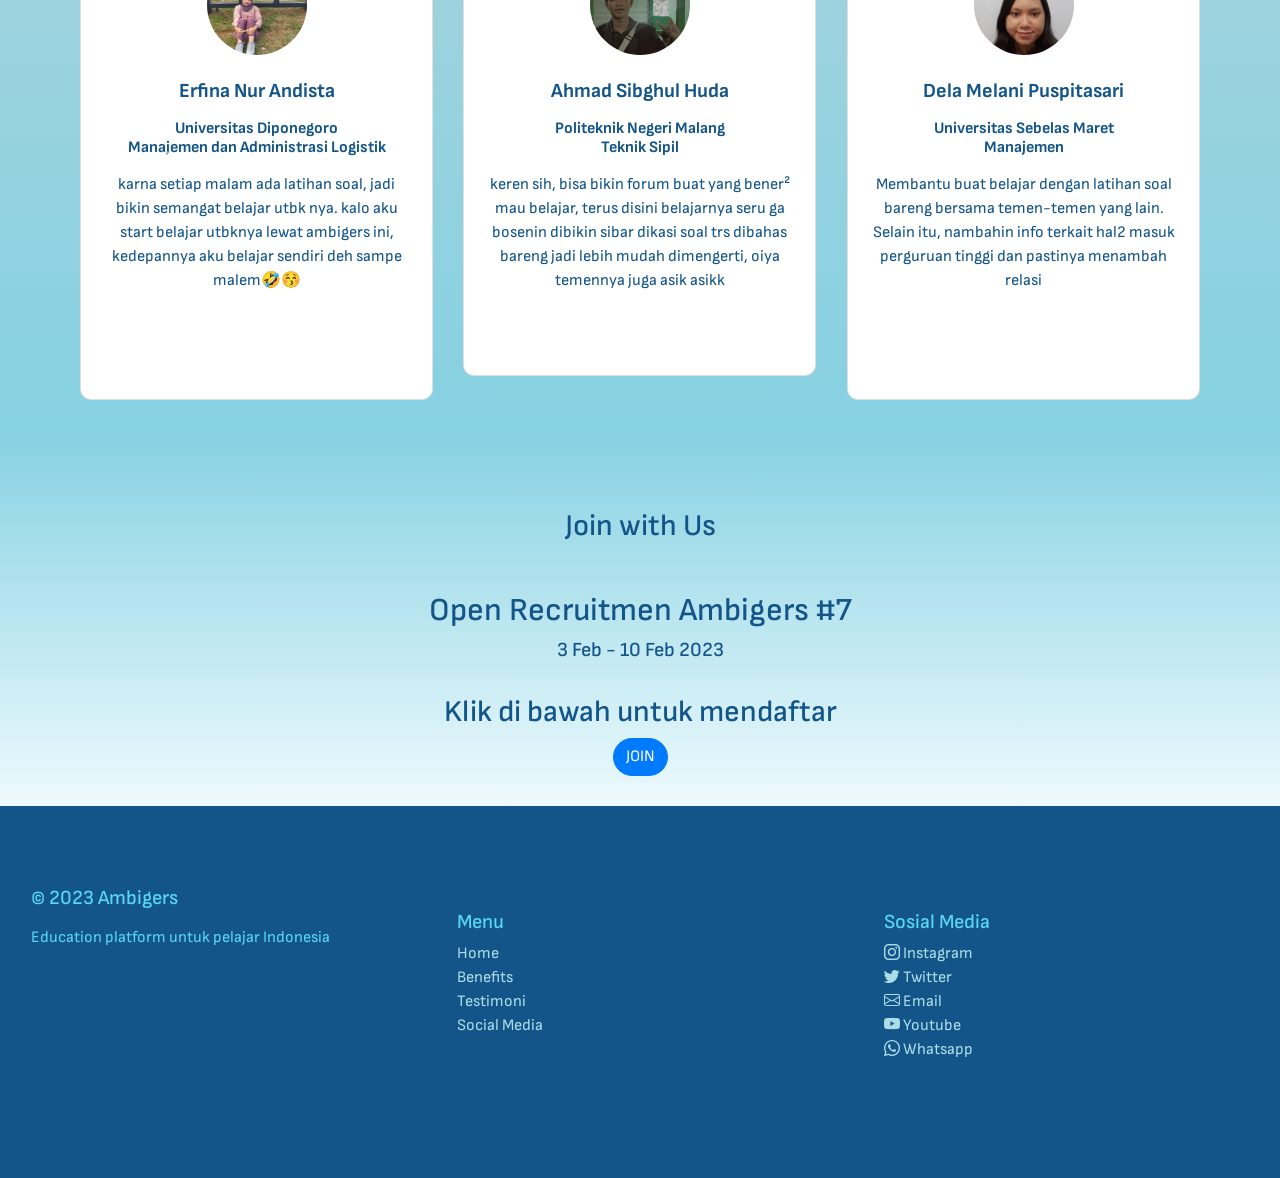
==== commit e1f831a2: "change navbar" ====
--- a/index.html
+++ b/index.html
@@ -51,7 +51,7 @@
 
     <!-- Jumbotron -->
     <div id="banner" class="jumbotron jumbotron-fluid">
-      <marquee class="marquee" behavior="" direction="left">Open Recruitmen Ambigers #7 | Kemendikbud resmi telah merubah sistem seleksi PTN tahun 2023 dengan menghilangkan TKA, hanya menyisakan TPS saja. Jadi, kamu hanya perlu belajar 4 hal ini saja yaitu: kemampuan potensi kognitif, penalaran logika matematika, kemampuan dalam bahasa Indonesia dan kemampuan dalam bahasa Inggris. | Open Recruitmen Ambigers #7</marquee>
+      <marquee class="marquee" behavior="" direction="left">Open Recruitmen Ambigers #7 | Kemendikbud resmi telah merubah sistem seleksi PTN tahun 2023 dengan menghilangkan TKA, hanya menyisakan TPS saja. Namun kini menjadi 7 subtes yaitu: Kemampuan Penalaran Umum, Pengetahuan dan Pemahaman Umum, Kemampuan Memahami Bacaan dan Menulis, Pengetahuan Kuantitatif, Literasi dalam Bacaan Bahasa Indonesia, Literasi dalam Bahasa Inggris, dan Penalaran Matematika. | Open Recruitmen Ambigers #7</marquee>
       <div class="container">
         <div class="row">
           <div class="col-md-6">
@@ -81,7 +81,7 @@
           </div>
           <div data-aos="fade-left" class="col-md-10 col-sm-6 mt-4">
             <h4>Grup Diskusi</h4>
-            Berdiskusi jikalau terdapat soal yang susah
+            Berdiskusi jikalau terdapat soal yang susah.
           </div>
         </div>
         <div class="row mb-5">
@@ -131,6 +131,104 @@
                 <div class="card testi-box">
                   <div class="card-body py-4 mt-2">
                     <div class="d-flex justify-content-center mb-4">
+                      <img src="img/erfina.jpg"
+                        class="rounded-circle shadow-1-strong" width="100" height="100" />
+                    </div>
+                    <h5 class="font-weight-bold">Erfina Nur Andista</h5>
+                    <h6 class="font-weight-bold my-3">Universitas Diponegoro<br>Manajemen dan Administrasi Logistik</h6>
+                    <p class="mb-2">
+                      <i class="fas fa-quote-left pe-2"></i>karna setiap malam ada latihan soal, jadi bikin semangat belajar utbk nya. kalo aku start belajar utbknya lewat ambigers ini, kedepannya aku belajar sendiri deh sampe malem🤣😚 <br> <br>
+                    </p>
+                  </div>
+                </div>
+              </div>
+              <div data-aos="flip-left" data-aos-duration="700" class="col-md-4 mb-4 mb-md-0">
+                <div class="card testi-box">
+                  <div class="card-body py-4 mt-2">
+                    <div class="d-flex justify-content-center mb-4">
+                      <img src="img/ahsib.jpg"
+                        class="rounded-circle shadow-1-strong" width="100" height="100" />
+                    </div>
+                    <h5 class="font-weight-bold">Ahmad Sibghul Huda</h5>
+                    <h6 class="font-weight-bold my-3">Politeknik Negeri Malang<br>Teknik Sipil</h6>
+                    <p class="mb-2">
+                      <i class="fas fa-quote-left pe-2"></i>keren sih, bisa bikin forum buat yang bener² mau belajar, terus disini belajarnya seru ga bosenin dibikin sibar dikasi soal trs dibahas bareng jadi lebih mudah dimengerti, oiya temennya juga asik asikk
+                    </p>
+                  </div>
+                </div>
+              </div>
+              <div data-aos="flip-left" data-aos-duration="800" class="col-md-4 mb-0">
+                <div class="card testi-box">
+                  <div class="card-body py-4 mt-2">
+                    <div class="d-flex justify-content-center mb-4">
+                      <img src="img/dela.jpg"
+                        class="rounded-circle shadow-1-strong" width="100" height="100" />
+                    </div>
+                    <h5 class="font-weight-bold">Dela Melani Puspitasari</h5>
+                    <h6 class="font-weight-bold my-3">Universitas Sebelas Maret<br>Manajemen</h6>
+                    <p class="mb-2">
+                      <i class="fas fa-quote-left pe-2"></i>Membantu buat belajar dengan latihan soal bareng bersama temen-temen yang lain. Selain itu, nambahin info terkait hal2 masuk perguruan tinggi dan pastinya menambah relasi <br> <br>
+                    </p>
+                  </div>
+                </div>
+              </div>
+            </div>
+          </div>
+          <div class="carousel-item">
+            <div class="row text-center">
+              <div data-aos="flip-left" data-aos-duration="600" class="col-md-4 mb-4 mb-md-0">
+                <div class="card testi-box">
+                  <div class="card-body py-4 mt-2">
+                    <div class="d-flex justify-content-center mb-4">
+                      <img src="img/vanesa.jpg"
+                        class="rounded-circle shadow-1-strong" width="100" height="100" />
+                    </div>
+                    <h5 class="font-weight-bold">Vanessa Ruth Evelyn Tobing</h5>
+                    <h6 class="font-weight-bold my-3">Politeknik Statistika STIS<br>Statistika</h6>
+                    <p class="mb-2">
+                      <i class="fas fa-quote-left pe-2"></i>Aku ga pernah menyesal join ambigers dari zaman masih 6 grup sampai jadi 1 grup. Semua anggotanya inspiratif dan seru banget walaupun belum pernah ketemu offline. Semuanya punya ambisi yg tinggi, kegiatannya juga seru seru dan ga pernah ngebosenin apalagi kegiatan ambistalk itu kakak2nya menginspirasi semua. Walaupun grup selalu rame, tapi aku bangga punya teman2 online di ambigers. Semoga semua anak2 ambigers suksess dan bisa meet offline rame rame 🤩🤍
+                    </p>
+                  </div>
+                </div>
+              </div>
+              <div data-aos="flip-left" data-aos-duration="700" class="col-md-4 mb-4 mb-md-0">
+                <div class="card testi-box">
+                  <div class="card-body py-4 mt-2">
+                    <div class="d-flex justify-content-center mb-4">
+                      <img src="img/ahmad-nur.jpg"
+                        class="rounded-circle shadow-1-strong" width="100" height="100" />
+                    </div>
+                    <h5 class="font-weight-bold">Ahmad Nur Salim</h5>
+                    <h6 class="font-weight-bold my-3">Universitas Gadjah Mada<br>Bahasa dan Sastra Indonesia</h6>
+                    <p class="mb-2">
+                      <i class="fas fa-quote-left pe-2"></i>Banyak hal baru yang aku dapet dari Ambigers. 
+                      Mulai dari kenal temen baru, disiplin dalam gunain waktu, dan yang selalu aku inget, temen-temen di Ambigers itu suportif, kita selalu ngasih motivasi satu sama lain. Sampai pada akhirnya, aku bisa gapai salah satu impianku selama ini, jadi mahasiswa Sastra Indonesia, UGM. Tengkyu ambigers!! <br> <br> <br> <br>
+                  </div>
+                </div>
+              </div>
+              <div data-aos="flip-left" data-aos-duration="800" class="col-md-4 mb-0">
+                <div class="card testi-box">
+                  <div class="card-body py-4 mt-2">
+                    <div class="d-flex justify-content-center mb-4">
+                      <img src="img/fitta.jpg"
+                        class="rounded-circle shadow-1-strong" width="100" height="100" />
+                    </div>
+                    <h5 class="font-weight-bold">Fitta</h5>
+                    <h6 class="font-weight-bold my-3">Poltekkes Tasikmalaya<br>Keperawatan</h6>
+                    <p class="mb-2">
+                      <i class="fas fa-quote-left pe-2"></i>Seneng banget punya circle perambisan hehe, bisa belajar bareng, diskusi dan sharing banyak hal apalagi dapet temen baru dari berbagai daerah semakin asik dan tentunya nambah pengalaman. Ada tutornya juga yang ga kalah seru. Sukses selalu semuaa❤️❤️✨ <br> <br> <br> <br> <br> <br>
+                    </p>
+                  </div>
+                </div>
+              </div>
+            </div>
+          </div>
+          <!-- <div class="carousel-item">
+            <div class="row text-center">
+              <div data-aos="flip-left" data-aos-duration="600" class="col-md-4 mb-4 mb-md-0">
+                <div class="card testi-box">
+                  <div class="card-body py-4 mt-2">
+                    <div class="d-flex justify-content-center mb-4">
                       <img src="https://mdbcdn.b-cdn.net/img/Photos/Avatars/img%20(10).webp"
                         class="rounded-circle shadow-1-strong" width="100" height="100" />
                     </div>
@@ -179,117 +277,7 @@
                 </div>
               </div>
             </div>
-          </div>
-          <div class="carousel-item">
-            <div class="row text-center">
-              <div data-aos="flip-left" data-aos-duration="600" class="col-md-4 mb-4 mb-md-0">
-                <div class="card testi-box">
-                  <div class="card-body py-4 mt-2">
-                    <div class="d-flex justify-content-center mb-4">
-                      <img src="https://mdbcdn.b-cdn.net/img/Photos/Avatars/img%20(10).webp"
-                        class="rounded-circle shadow-1-strong" width="100" height="100" />
-                    </div>
-                    <h5 class="font-weight-bold">Teresa May</h5>
-                    <h6 class="font-weight-bold my-3">Founder at ET Company</h6>
-                    <p class="mb-2">
-                      <i class="fas fa-quote-left pe-2"></i>Lorem ipsum dolor sit amet,
-                      consectetur adipisicing elit. Quod eos id officiis hic tenetur quae quaerat
-                      ad velit ab hic tenetur.
-                    </p>
-                  </div>
-                </div>
-              </div>
-              <div data-aos="flip-left" data-aos-duration="700" class="col-md-4 mb-4 mb-md-0">
-                <div class="card testi-box">
-                  <div class="card-body py-4 mt-2">
-                    <div class="d-flex justify-content-center mb-4">
-                      <img src="https://mdbcdn.b-cdn.net/img/Photos/Avatars/img%20(15).webp"
-                        class="rounded-circle shadow-1-strong" width="100" height="100" />
-                    </div>
-                    <h5 class="font-weight-bold">Maggie McLoan</h5>
-                    <h6 class="font-weight-bold my-3">Photographer at Studio LA</h6>
-                    <p class="mb-2">
-                      <i class="fas fa-quote-left pe-2"></i>Autem, totam debitis suscipit saepe
-                      sapiente magnam officiis quaerat necessitatibus odio assumenda perferendis
-                      labore laboriosam.
-                    </p>
-                  </div>
-                </div>
-              </div>
-              <div data-aos="flip-left" data-aos-duration="800" class="col-md-4 mb-0">
-                <div class="card testi-box">
-                  <div class="card-body py-4 mt-2">
-                    <div class="d-flex justify-content-center mb-4">
-                      <img src="https://mdbcdn.b-cdn.net/img/Photos/Avatars/img%20(17).webp"
-                        class="rounded-circle shadow-1-strong" width="100" height="100" />
-                    </div>
-                    <h5 class="font-weight-bold">Alexa Horwitz</h5>
-                    <h6 class="font-weight-bold my-3">Front-end Developer in NY</h6>
-                    <p class="mb-2">
-                      <i class="fas fa-quote-left pe-2"></i>Cras sit amet nibh libero, in gravida
-                      nulla metus scelerisque ante sollicitudin commodo cras purus odio,
-                      vestibulum in tempus viverra turpis.
-                    </p>
-                  </div>
-                </div>
-              </div>
-            </div>
-          </div>
-          <div class="carousel-item">
-            <div class="row text-center">
-              <div data-aos="flip-left" data-aos-duration="600" class="col-md-4 mb-4 mb-md-0">
-                <div class="card testi-box">
-                  <div class="card-body py-4 mt-2">
-                    <div class="d-flex justify-content-center mb-4">
-                      <img src="https://mdbcdn.b-cdn.net/img/Photos/Avatars/img%20(10).webp"
-                        class="rounded-circle shadow-1-strong" width="100" height="100" />
-                    </div>
-                    <h5 class="font-weight-bold">Teresa May</h5>
-                    <h6 class="font-weight-bold my-3">Founder at ET Company</h6>
-                    <p class="mb-2">
-                      <i class="fas fa-quote-left pe-2"></i>Lorem ipsum dolor sit amet,
-                      consectetur adipisicing elit. Quod eos id officiis hic tenetur quae quaerat
-                      ad velit ab hic tenetur.
-                    </p>
-                  </div>
-                </div>
-              </div>
-              <div data-aos="flip-left" data-aos-duration="700" class="col-md-4 mb-4 mb-md-0">
-                <div class="card testi-box">
-                  <div class="card-body py-4 mt-2">
-                    <div class="d-flex justify-content-center mb-4">
-                      <img src="https://mdbcdn.b-cdn.net/img/Photos/Avatars/img%20(15).webp"
-                        class="rounded-circle shadow-1-strong" width="100" height="100" />
-                    </div>
-                    <h5 class="font-weight-bold">Maggie McLoan</h5>
-                    <h6 class="font-weight-bold my-3">Photographer at Studio LA</h6>
-                    <p class="mb-2">
-                      <i class="fas fa-quote-left pe-2"></i>Autem, totam debitis suscipit saepe
-                      sapiente magnam officiis quaerat necessitatibus odio assumenda perferendis
-                      labore laboriosam.
-                    </p>
-                  </div>
-                </div>
-              </div>
-              <div data-aos="flip-left" data-aos-duration="800" class="col-md-4 mb-0">
-                <div class="card testi-box">
-                  <div class="card-body py-4 mt-2">
-                    <div class="d-flex justify-content-center mb-4">
-                      <img src="https://mdbcdn.b-cdn.net/img/Photos/Avatars/img%20(17).webp"
-                        class="rounded-circle shadow-1-strong" width="100" height="100" />
-                    </div>
-                    <h5 class="font-weight-bold">Alexa Horwitz</h5>
-                    <h6 class="font-weight-bold my-3">Front-end Developer in NY</h6>
-                    <p class="mb-2">
-                      <i class="fas fa-quote-left pe-2"></i>Cras sit amet nibh libero, in gravida
-                      nulla metus scelerisque ante sollicitudin commodo cras purus odio,
-                      vestibulum in tempus viverra turpis.
-                    </p>
-                  </div>
-                </div>
-              </div>
-            </div>
-          </div>
+          </div> -->
         </div>
         <a class="carousel-control-prev" href="#carouselExampleIndicators" role="button" data-slide="prev">
           <span class="carousel-control-prev-icon" aria-hidden="true"></span>
--- a/style.css
+++ b/style.css
@@ -14,7 +14,11 @@
 }
 
 .navbar {
-    background-image: linear-gradient(to right,#abdce7,#135589);
+    /* background-image: linear-gradient(to right,#abdce7,#135589); */
+    background: rgba(19, 85, 137, 0.37);
+    box-shadow: 0 4px 30px rgba(0, 0, 0, 0.1);
+    backdrop-filter: blur(8.5px);
+    -webkit-backdrop-filter: blur(8.5px);
 }
 
 .navbar-brand {
@@ -164,7 +168,11 @@
 
 @media (min-width: 576px) {
     .navbar {
-        background-image: linear-gradient(to right,#abdce7,#135589);
+        /* background-image: linear-gradient(to right,#abdce7,#135589); */
+        background: rgba(19, 85, 137, 0.37);
+        box-shadow: 0 4px 30px rgba(0, 0, 0, 0.1);
+        backdrop-filter: blur(8.5px);
+        -webkit-backdrop-filter: blur(8.5px);
     }
 
     /* body {
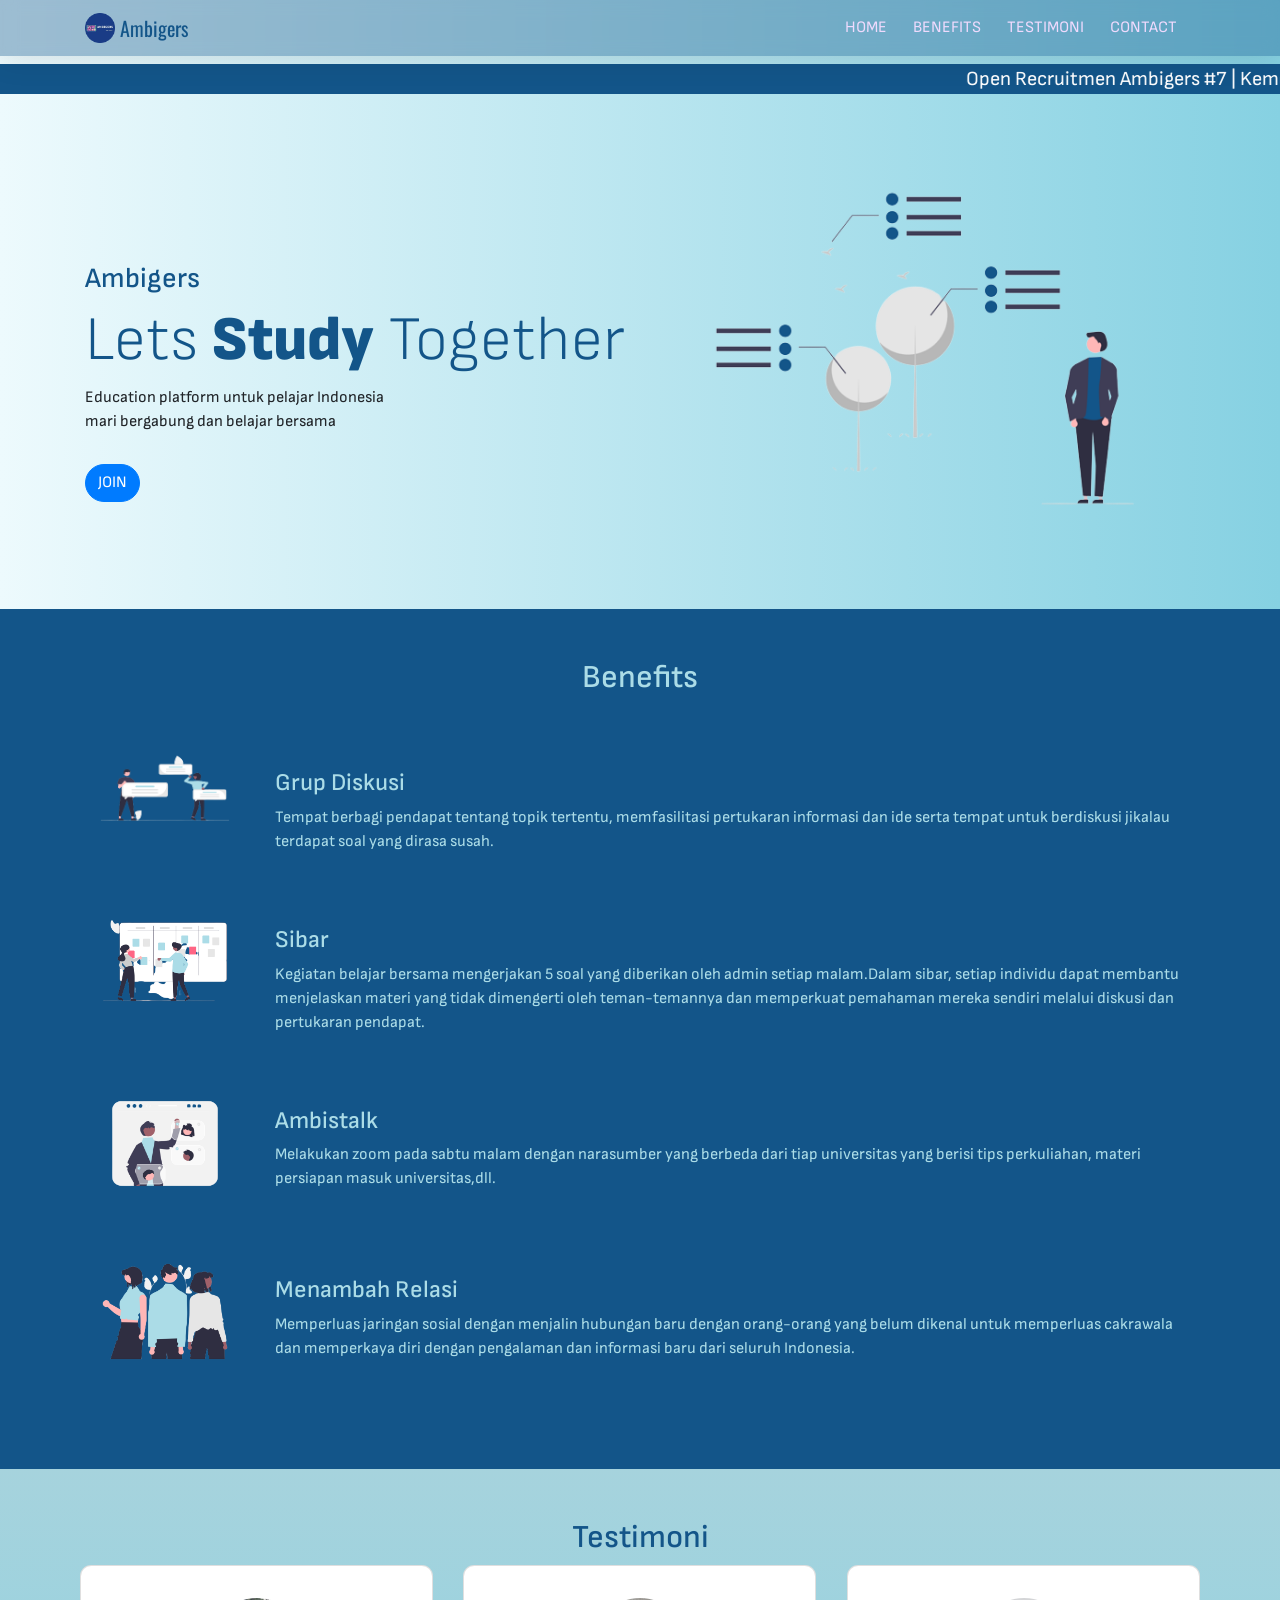
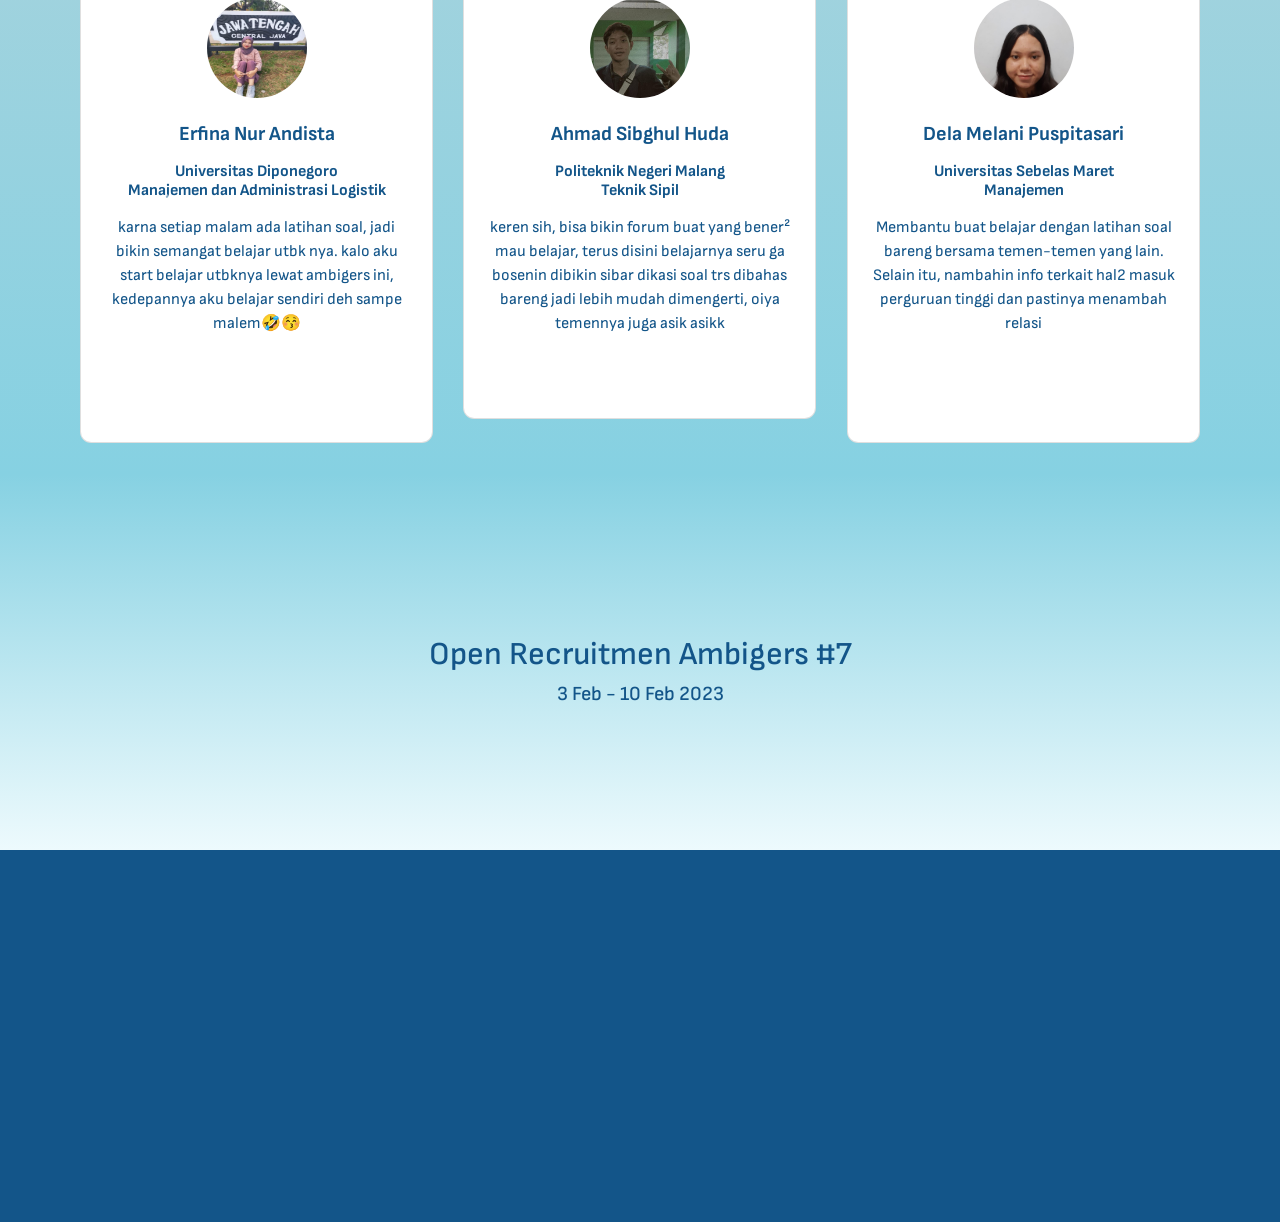
==== commit d15744f7: "change benefit" ====
--- a/index.html
+++ b/index.html
@@ -39,7 +39,7 @@
           <div class="collapse navbar-collapse" id="navbarNavAltMarkup">
             <div class="navbar-nav ml-auto">
               <a class="nav-item nav-link active" href="#banner">Home <span class="sr-only">(current)</span></a>
-              <a class="nav-item nav-link" href="#fitur">Benefits</a>
+              <a class="nav-item nav-link" href="#benefit">Benefits</a>
               <a class="nav-item nav-link" href="#testimoni">Testimoni</a>
               <a class="nav-item nav-link" href="#footer">Contact</a>
               <!-- <a class="nav-item btn btn-primary tombol" href="#">Join</a> -->
@@ -71,8 +71,8 @@
     </section> -->
     <!-- Akhir News -->
 
-    <!-- Fitur -->
-    <section id="fitur">
+    <!-- Benefit -->
+    <section id="benefit">
       <div class="container">
         <h2 data-aos="fade-down" class="text-center mb-5">Benefits</h2>
         <div class="row mb-5">
@@ -81,7 +81,7 @@
           </div>
           <div data-aos="fade-left" class="col-md-10 col-sm-6 mt-4">
             <h4>Grup Diskusi</h4>
-            Berdiskusi jikalau terdapat soal yang susah.
+            Tempat berbagi pendapat tentang topik tertentu, memfasilitasi pertukaran informasi dan ide serta tempat untuk berdiskusi jikalau terdapat soal yang dirasa susah.
           </div>
         </div>
         <div class="row mb-5">
@@ -90,7 +90,7 @@
           </div>
           <div data-aos="fade-left" class="col-md-10 col-sm-6 mt-4">
             <h4>Sibar</h4>
-            Mengerjakan 5 soal yang diberikan oleh admin setiap malam.
+            Kegiatan belajar bersama mengerjakan 5 soal yang diberikan oleh admin setiap malam.Dalam sibar, setiap individu dapat membantu menjelaskan materi yang tidak dimengerti oleh teman-temannya dan memperkuat pemahaman mereka sendiri melalui diskusi dan pertukaran pendapat.
           </div>
         </div>
         <div class="row mb-5">
@@ -99,7 +99,7 @@
           </div>
           <div data-aos="fade-left" class="col-md-10 col-sm-6 mt-4">
             <h4>Ambistalk</h4>
-            Melakukan zoom pada sabtu malam dengan narasumber yang berbeda dari tiap universitas.
+            Melakukan zoom pada sabtu malam dengan narasumber yang berbeda dari tiap universitas yang berisi tips perkuliahan, materi persiapan masuk universitas,dll.
           </div>
         </div>
         <div class="row mb-5">
@@ -108,12 +108,12 @@
           </div>
           <div data-aos="fade-left" class="col-md-10 col-sm-6 mt-4">
             <h4>Menambah Relasi</h4>
-            Menambah relasi dari seluruh Indonesia.
+            Memperluas jaringan sosial dengan menjalin hubungan baru dengan orang-orang yang belum dikenal untuk memperluas cakrawala dan memperkaya diri dengan pengalaman dan informasi baru dari seluruh Indonesia.
           </div>
         </div>
       </div>
     </section>
-    <!-- Akhir Fitur -->
+    <!-- Akhir Benefit -->
 
     <!-- Testimoni -->
     <section id="testimoni">
@@ -317,7 +317,7 @@
           <h5>Menu</h5>
           <ul class="list-unstyled text-small">
             <li><a class="link-footer" href="#">Home</a></li>
-            <li><a class="link-footer" href="#fitur">Benefits</a></li>
+            <li><a class="link-footer" href="#benefit">Benefits</a></li>
             <li><a class="link-footer" href="#testimoni">Testimoni</a></li>
             <li><a class="link-footer" href="#footer">Social Media</a></li>
           </ul>
--- a/style.css
+++ b/style.css
@@ -71,7 +71,7 @@
     padding-top: 50px;
 }
 
-#fitur {
+#benefit {
     background-color: #135589;
     padding-top: 50px;
     margin-top: -100px;
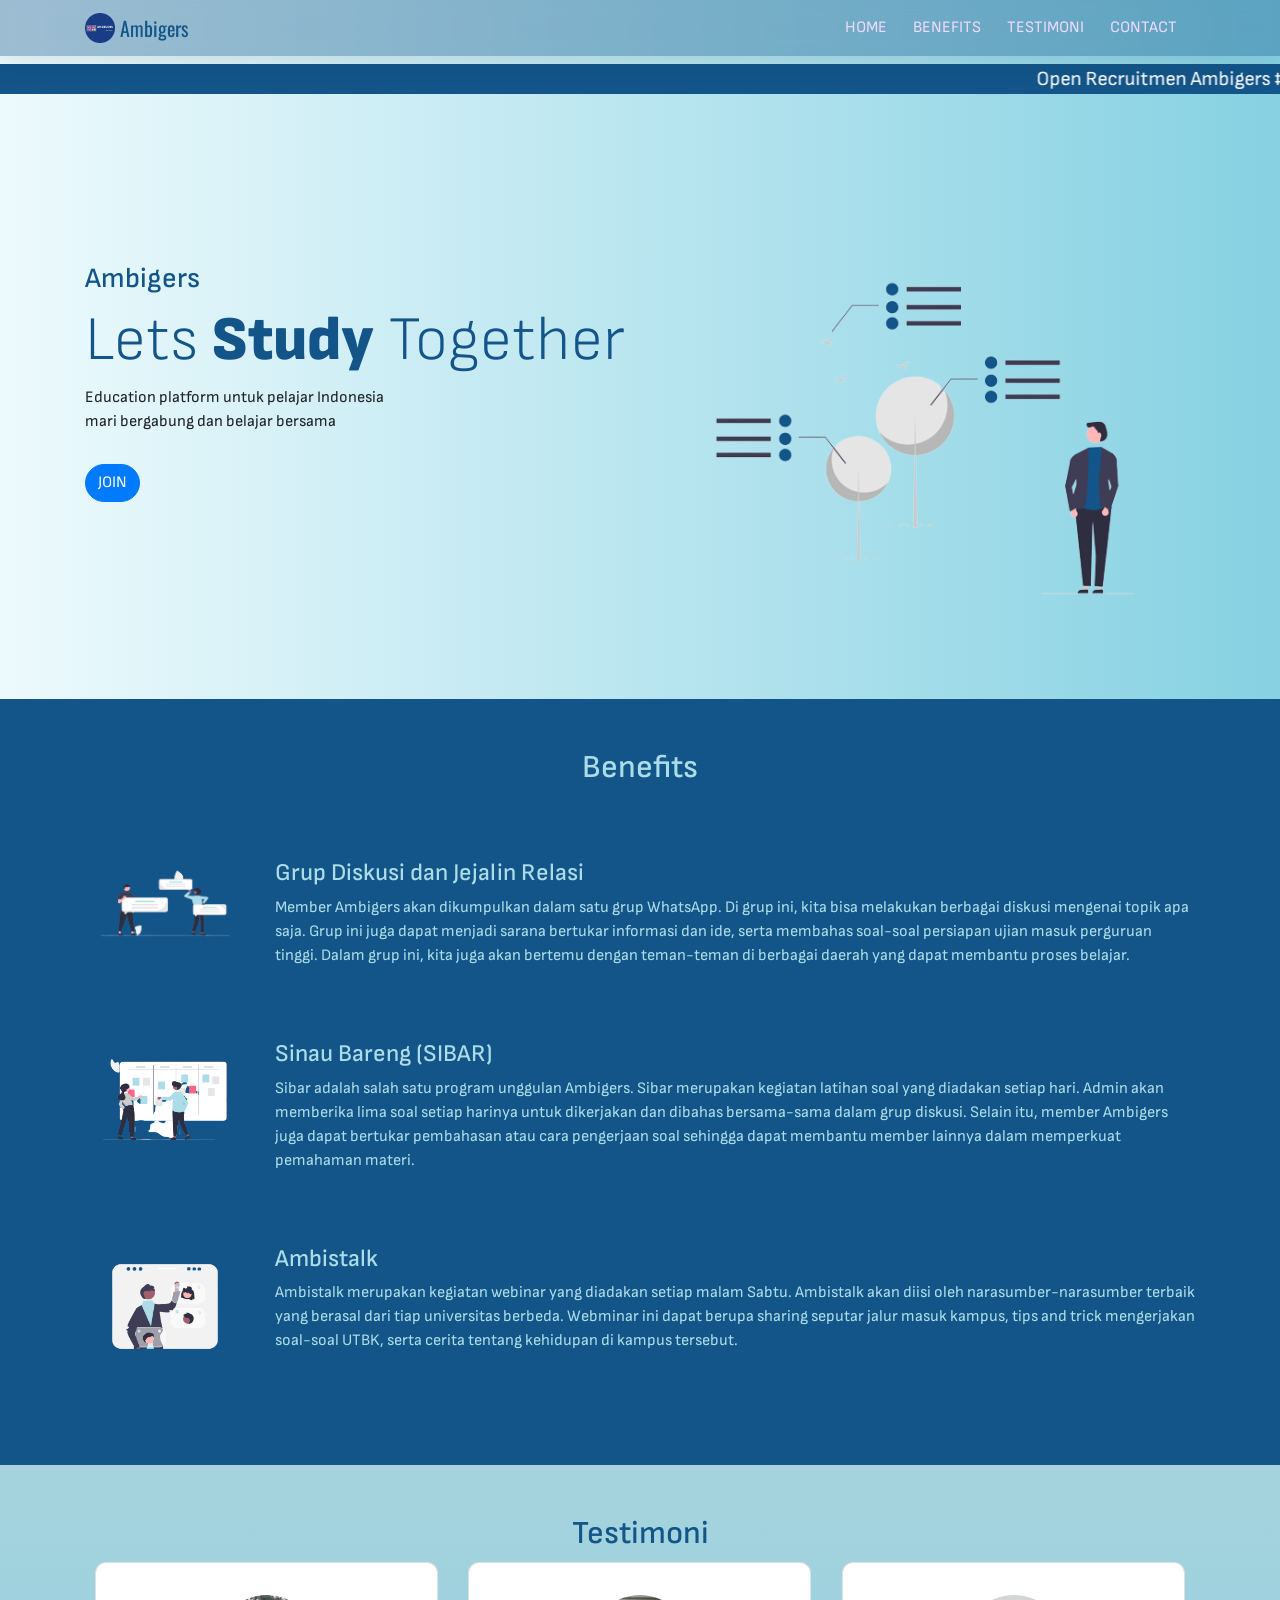
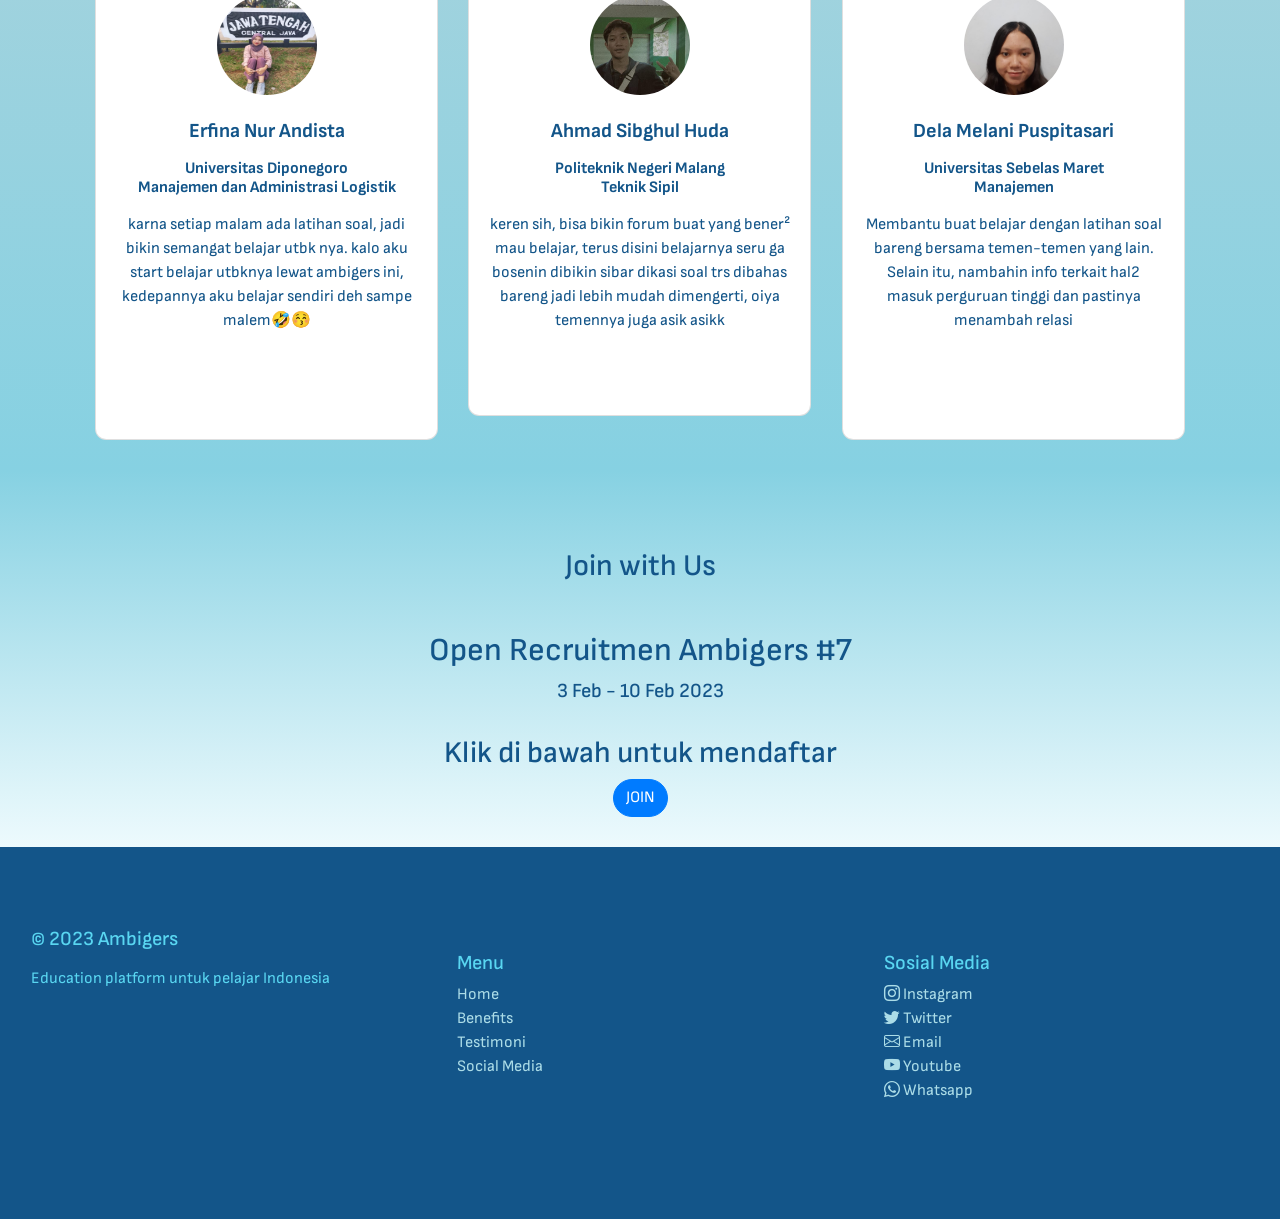
==== commit 6676842b: "fix benefits" ====
--- a/index.html
+++ b/index.html
@@ -77,32 +77,32 @@
         <h2 data-aos="fade-down" class="text-center mb-5">Benefits</h2>
         <div class="row mb-5">
           <div class="col-md-2 col-sm-6">
-            <img data-aos="fade-right" class="img-fluid" src="img/diskusi.png" alt="">
+            <img data-aos="fade-right" class="img-fluid img-benefit" src="img/diskusi.png" alt="">
           </div>
           <div data-aos="fade-left" class="col-md-10 col-sm-6 mt-4">
-            <h4>Grup Diskusi</h4>
-            Tempat berbagi pendapat tentang topik tertentu, memfasilitasi pertukaran informasi dan ide serta tempat untuk berdiskusi jikalau terdapat soal yang dirasa susah.
+            <h4>Grup Diskusi dan Jejalin Relasi</h4>
+            Member Ambigers akan dikumpulkan dalam satu grup WhatsApp. Di grup ini, kita bisa melakukan berbagai diskusi mengenai topik apa saja. Grup ini juga dapat menjadi sarana bertukar informasi dan ide, serta membahas soal-soal persiapan ujian masuk perguruan tinggi. Dalam grup ini, kita juga akan bertemu dengan teman-teman di berbagai daerah yang dapat membantu proses belajar.
           </div>
         </div>
         <div class="row mb-5">
           <div class="col-md-2 col-sm-6">
-            <img data-aos="fade-right" class="img-fluid" src="img/sibar.png" alt="">
+            <img data-aos="fade-right" class="img-fluid img-benefit" src="img/sibar.png" alt="">
           </div>
           <div data-aos="fade-left" class="col-md-10 col-sm-6 mt-4">
-            <h4>Sibar</h4>
-            Kegiatan belajar bersama mengerjakan 5 soal yang diberikan oleh admin setiap malam.Dalam sibar, setiap individu dapat membantu menjelaskan materi yang tidak dimengerti oleh teman-temannya dan memperkuat pemahaman mereka sendiri melalui diskusi dan pertukaran pendapat.
+            <h4>Sinau Bareng (SIBAR)</h4>
+            Sibar adalah salah satu program unggulan Ambigers. Sibar merupakan kegiatan latihan soal yang diadakan setiap hari. Admin akan memberika lima soal setiap harinya untuk dikerjakan dan dibahas bersama-sama dalam grup diskusi. Selain itu, member Ambigers juga dapat bertukar pembahasan atau cara pengerjaan soal sehingga dapat membantu member lainnya dalam memperkuat pemahaman materi.
           </div>
         </div>
         <div class="row mb-5">
           <div class="col-md-2 col-sm-6">
-            <img data-aos="fade-right" class="img-fluid" src="img/am.png" alt="">
+            <img data-aos="fade-right" class="img-fluid img-benefit" src="img/am.png" alt="">
           </div>
           <div data-aos="fade-left" class="col-md-10 col-sm-6 mt-4">
             <h4>Ambistalk</h4>
-            Melakukan zoom pada sabtu malam dengan narasumber yang berbeda dari tiap universitas yang berisi tips perkuliahan, materi persiapan masuk universitas,dll.
-          </div>
-        </div>
-        <div class="row mb-5">
+            Ambistalk merupakan kegiatan webinar yang diadakan setiap malam Sabtu. Ambistalk akan diisi oleh narasumber-narasumber terbaik yang berasal dari tiap universitas berbeda. Webminar ini dapat berupa sharing seputar jalur masuk kampus, tips and trick mengerjakan soal-soal UTBK, serta cerita tentang kehidupan di kampus tersebut.
+          </div>
+        </div>
+        <!-- <div class="row mb-5">
           <div class="col-md-2 col-sm-6">
             <img data-aos="fade-right" class="img-fluid" src="img/friend.png" alt="">
           </div>
@@ -110,7 +110,7 @@
             <h4>Menambah Relasi</h4>
             Memperluas jaringan sosial dengan menjalin hubungan baru dengan orang-orang yang belum dikenal untuk memperluas cakrawala dan memperkaya diri dengan pengalaman dan informasi baru dari seluruh Indonesia.
           </div>
-        </div>
+        </div> -->
       </div>
     </section>
     <!-- Akhir Benefit -->
@@ -118,6 +118,7 @@
     <!-- Testimoni -->
     <section id="testimoni">
       <h2 data-aos="fade-down" class="text-center">Testimoni</h2>
+      <div class="container">
       <div id="carouselExampleIndicators" class="carousel slide" data-ride="carousel">
         <ol class="carousel-indicators">
           <li data-target="#carouselExampleIndicators" data-slide-to="0" class="active"></li>
@@ -195,6 +196,21 @@
                 <div class="card testi-box">
                   <div class="card-body py-4 mt-2">
                     <div class="d-flex justify-content-center mb-4">
+                      <img src="img/febbi.jpg"
+                        class="rounded-circle shadow-1-strong" width="100" height="100" />
+                    </div>
+                    <h5 class="font-weight-bold">Febbicka Auriell Prameswari</h5>
+                    <h6 class="font-weight-bold my-3">UI<br>Sosiologi</h6>
+                    <p class="mb-2">
+                      <i class="fas fa-quote-left pe-2"></i>Beruntung banget bisa gabung sama ambigers kurang lebih 2 tabun lalu, seneng banget bisa dapet temen ambis yang bisa ngebuat aku ngerasa termotivasi. Aku juga gak ketinggalan berita berkat ketemu sama mereka. Ambigers selalu update berita terbaru tentang perkuliahan. Ada sesi sinau bareng juga yang bisa ngelatih kita ngerjain latihan soal, ada ambistalk juga yang bisa nambah wawasan kita tentang dunia perkuliahan. Aku juga jadi punya temen sekaligus sahabat yang bisa aku ajak sharing sampai sekarang. Gabung sama ambigers adalah salah satu keputusan terbaik aku 😇🤍
+                    </p>
+                  </div>
+                </div>
+              </div>
+              <div data-aos="flip-left" data-aos-duration="800" class="col-md-4 mb-4 mb-md-0">
+                <div class="card testi-box">
+                  <div class="card-body py-4 mt-2">
+                    <div class="d-flex justify-content-center mb-4">
                       <img src="img/ahmad-nur.jpg"
                         class="rounded-circle shadow-1-strong" width="100" height="100" />
                     </div>
@@ -206,7 +222,26 @@
                   </div>
                 </div>
               </div>
-              <div data-aos="flip-left" data-aos-duration="800" class="col-md-4 mb-0">
+            </div>
+          </div>
+          <div class="carousel-item">
+            <div class="row text-center">
+              <div data-aos="flip-left" data-aos-duration="600" class="col-md-4 mb-4 mb-md-0">
+                <div class="card testi-box">
+                  <div class="card-body py-4 mt-2">
+                    <div class="d-flex justify-content-center mb-4">
+                      <img src="img/namira.jpg"
+                        class="rounded-circle shadow-1-strong" width="100" height="100" />
+                    </div>
+                    <h5 class="font-weight-bold">Hizmah Namira Azzahra</h5>
+                    <h6 class="font-weight-bold my-3">UIN Jakarta<br>Psikologi</h6>
+                    <p class="mb-2">
+                      <i class="fas fa-quote-left pe-2"></i>Seruuu banget join ambigers. Yang awalnya menye² menghadapi UTBK, jadi semangat gara² banyak support system. Luv u, Ambigers ❤
+                    </p>
+                  </div>
+                </div>
+              </div>
+              <div data-aos="flip-left" data-aos-duration="700" class="col-md-4 mb-4 mb-md-0">
                 <div class="card testi-box">
                   <div class="card-body py-4 mt-2">
                     <div class="d-flex justify-content-center mb-4">
@@ -216,68 +251,28 @@
                     <h5 class="font-weight-bold">Fitta</h5>
                     <h6 class="font-weight-bold my-3">Poltekkes Tasikmalaya<br>Keperawatan</h6>
                     <p class="mb-2">
-                      <i class="fas fa-quote-left pe-2"></i>Seneng banget punya circle perambisan hehe, bisa belajar bareng, diskusi dan sharing banyak hal apalagi dapet temen baru dari berbagai daerah semakin asik dan tentunya nambah pengalaman. Ada tutornya juga yang ga kalah seru. Sukses selalu semuaa❤️❤️✨ <br> <br> <br> <br> <br> <br>
+                      <i class="fas fa-quote-left pe-2"></i>Seneng banget punya circle perambisan hehe, bisa belajar bareng, diskusi dan sharing banyak hal apalagi dapet temen baru dari berbagai daerah semakin asik dan tentunya nambah pengalaman. Ada tutornya juga yang ga kalah seru. Sukses selalu semuaa❤️❤️✨
+                    </p>
+                  </div>
+                </div>
+              </div>
+              <div data-aos="flip-left" data-aos-duration="800" class="col-md-4 mb-4 mb-md-0">
+                <div class="card testi-box">
+                  <div class="card-body py-4 mt-2">
+                    <div class="d-flex justify-content-center mb-4">
+                      <img src="img/aurelia.jpg"
+                        class="rounded-circle shadow-1-strong" width="100" height="100" />
+                    </div>
+                    <h5 class="font-weight-bold">Aurelia Finkan Manuel Malau</h5>
+                    <h6 class="font-weight-bold my-3">UNJ<br>Pendidikan Matematika</h6>
+                    <p class="mb-2">
+                      <i class="fas fa-quote-left pe-2"></i>Ambigers salah satu kelompok belajar yang membantu aku banget, kelompok belajar yang seru, efektif dan konsisten bahas soal setiap harinya, ga nyesel deh jadi bagian dari ambigers^^
                     </p>
                   </div>
                 </div>
               </div>
             </div>
           </div>
-          <!-- <div class="carousel-item">
-            <div class="row text-center">
-              <div data-aos="flip-left" data-aos-duration="600" class="col-md-4 mb-4 mb-md-0">
-                <div class="card testi-box">
-                  <div class="card-body py-4 mt-2">
-                    <div class="d-flex justify-content-center mb-4">
-                      <img src="https://mdbcdn.b-cdn.net/img/Photos/Avatars/img%20(10).webp"
-                        class="rounded-circle shadow-1-strong" width="100" height="100" />
-                    </div>
-                    <h5 class="font-weight-bold">Teresa May</h5>
-                    <h6 class="font-weight-bold my-3">Founder at ET Company</h6>
-                    <p class="mb-2">
-                      <i class="fas fa-quote-left pe-2"></i>Lorem ipsum dolor sit amet,
-                      consectetur adipisicing elit. Quod eos id officiis hic tenetur quae quaerat
-                      ad velit ab hic tenetur.
-                    </p>
-                  </div>
-                </div>
-              </div>
-              <div data-aos="flip-left" data-aos-duration="700" class="col-md-4 mb-4 mb-md-0">
-                <div class="card testi-box">
-                  <div class="card-body py-4 mt-2">
-                    <div class="d-flex justify-content-center mb-4">
-                      <img src="https://mdbcdn.b-cdn.net/img/Photos/Avatars/img%20(15).webp"
-                        class="rounded-circle shadow-1-strong" width="100" height="100" />
-                    </div>
-                    <h5 class="font-weight-bold">Maggie McLoan</h5>
-                    <h6 class="font-weight-bold my-3">Photographer at Studio LA</h6>
-                    <p class="mb-2">
-                      <i class="fas fa-quote-left pe-2"></i>Autem, totam debitis suscipit saepe
-                      sapiente magnam officiis quaerat necessitatibus odio assumenda perferendis
-                      labore laboriosam.
-                    </p>
-                  </div>
-                </div>
-              </div>
-              <div data-aos="flip-left" data-aos-duration="800" class="col-md-4 mb-0">
-                <div class="card testi-box">
-                  <div class="card-body py-4 mt-2">
-                    <div class="d-flex justify-content-center mb-4">
-                      <img src="https://mdbcdn.b-cdn.net/img/Photos/Avatars/img%20(17).webp"
-                        class="rounded-circle shadow-1-strong" width="100" height="100" />
-                    </div>
-                    <h5 class="font-weight-bold">Alexa Horwitz</h5>
-                    <h6 class="font-weight-bold my-3">Front-end Developer in NY</h6>
-                    <p class="mb-2">
-                      <i class="fas fa-quote-left pe-2"></i>Cras sit amet nibh libero, in gravida
-                      nulla metus scelerisque ante sollicitudin commodo cras purus odio,
-                      vestibulum in tempus viverra turpis.
-                    </p>
-                  </div>
-                </div>
-              </div>
-            </div>
-          </div> -->
         </div>
         <a class="carousel-control-prev" href="#carouselExampleIndicators" role="button" data-slide="prev">
           <span class="carousel-control-prev-icon" aria-hidden="true"></span>
@@ -288,6 +283,7 @@
           <span class="sr-only">Next</span>
         </a>
       </div>
+    </div>
     </section>
     <!-- Akhir Testimoni -->
 
--- a/style.css
+++ b/style.css
@@ -43,7 +43,7 @@
     margin-top: 40px;
     background-color: #135589;
     color: white;
-    font-size: 20px;
+    font-size: 15px;
 }
 
 .brand-title {
@@ -142,9 +142,10 @@
     }
 
     .marquee {
-    margin-top: 70px;
+    margin-top: 70px !important;
     background-color: #135589;
     color: white;
+    font-size: 20px;
     }  
 
     .jumbotron .display-4 {
@@ -175,19 +176,18 @@
         -webkit-backdrop-filter: blur(8.5px);
     }
 
-    /* body {
-        overflow-x: hidden;
-    } */
-}
+    .img-responsive {
+        padding-top: 90px;
+    }
 
-/* @media only screen and (max-width:992px) {
-    body {
-        overflow-x: hidden;
+    .marquee {
+        margin-top: 15px;
+        background-color: #135589;
+        color: white;
+        font-size: 20px;
+        }  
+
+    .img-benefit {
+        margin-top: 25px;
     }
-}
-
-@media (max-width:479px) {
-    body {
-        overflow-x: hidden;
-    }
-} */+}
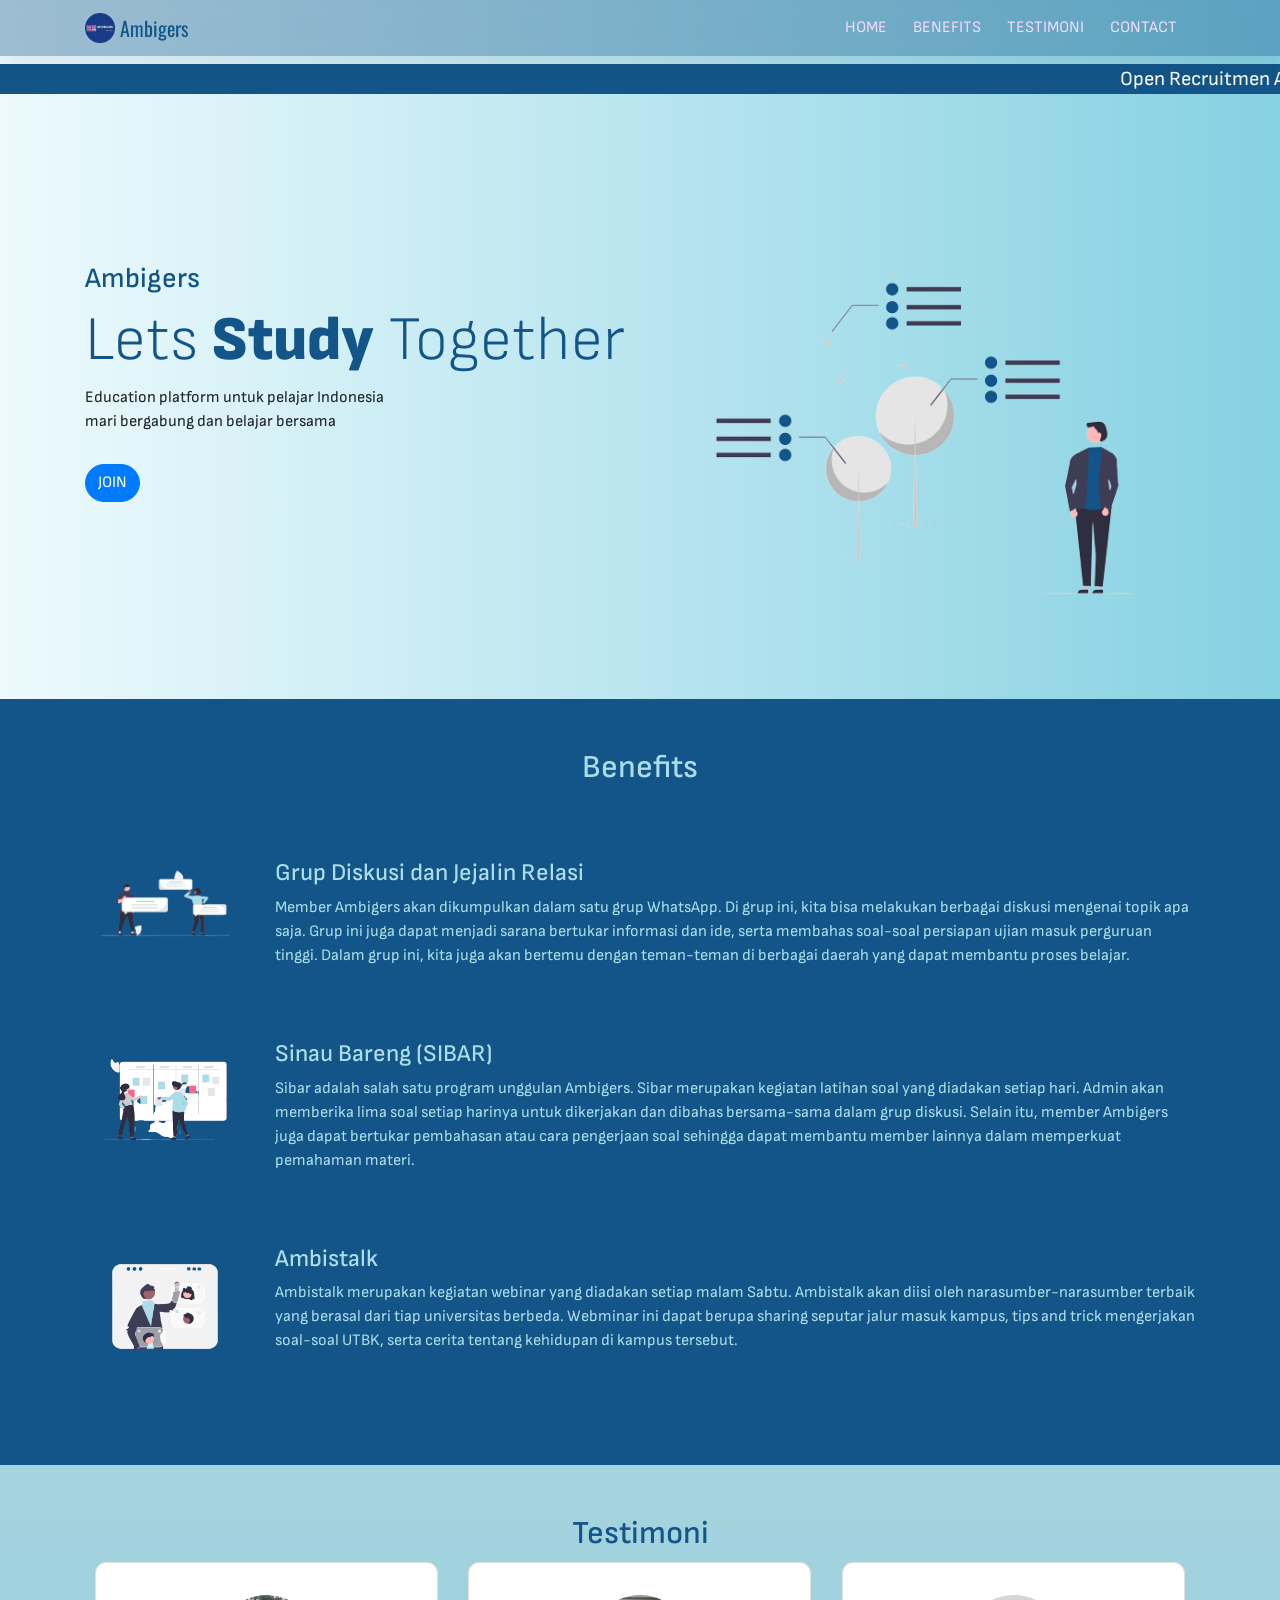
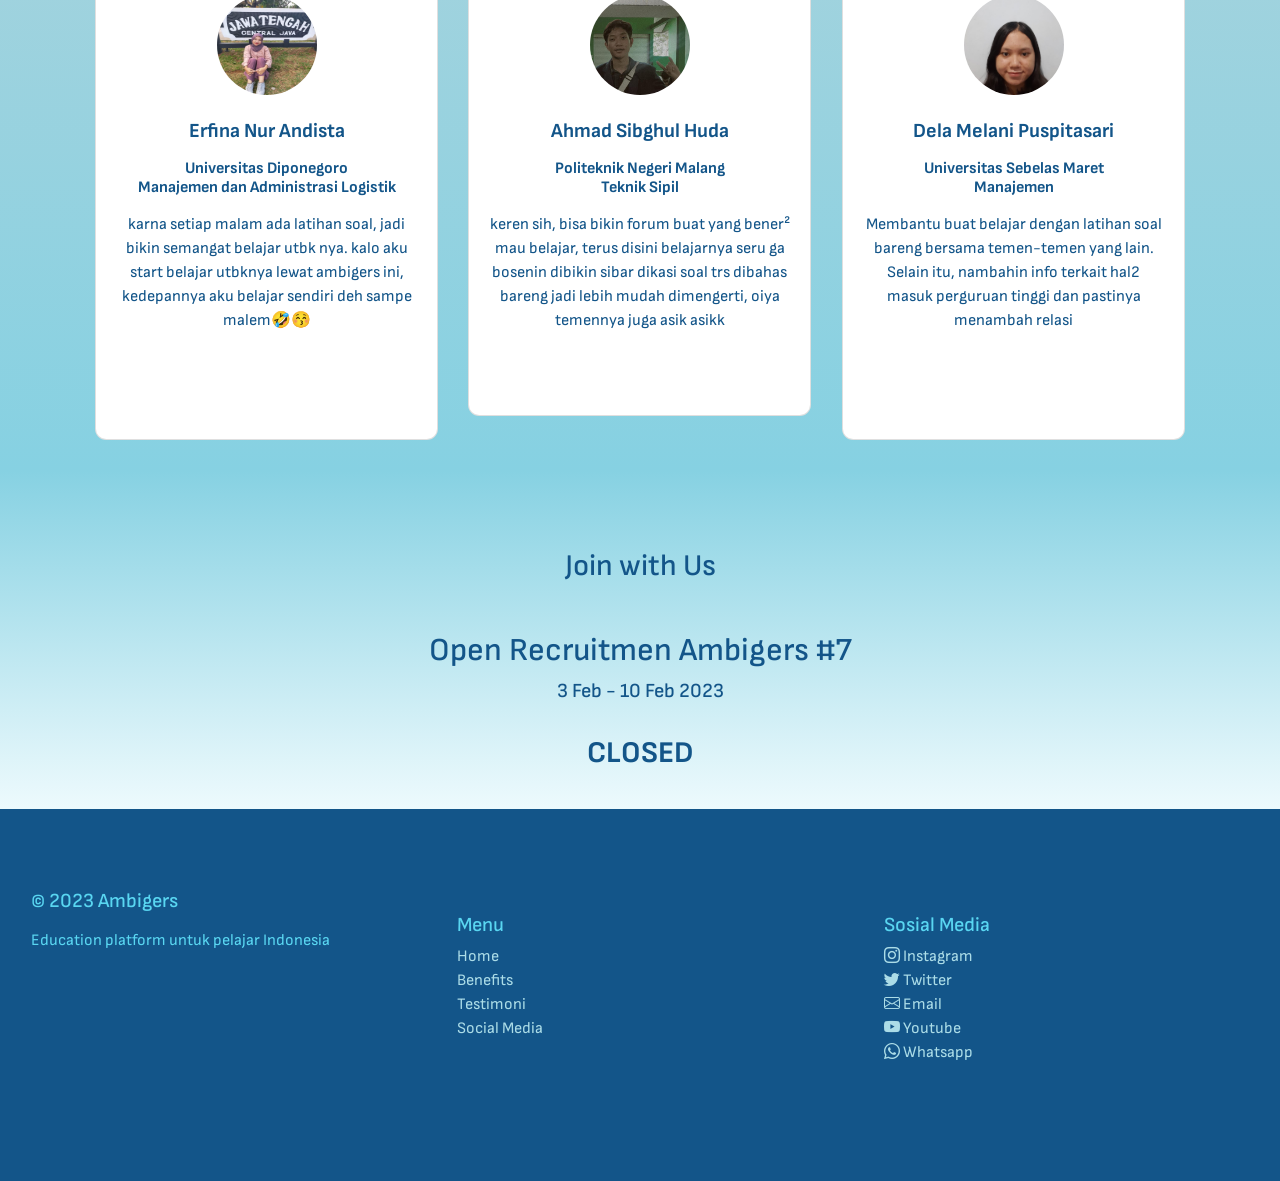
==== commit 5d1cffb1: "closed" ====
--- a/index.html
+++ b/index.html
@@ -295,8 +295,9 @@
           <h2>Open Recruitmen Ambigers #7</h2>
           <h5>3 Feb - 10 Feb 2023</h5>
           <br>
-          <h3 data-aos="fade-down" class="title-daftar">Klik di bawah untuk mendaftar</h3>
-          <a data-aos="fade-up" href="https://forms.gle/SGuAvBxVgUEEwuYo8" class="btn btn-primary tombol">Join</a>
+          <!-- <h3 data-aos="fade-down" class="title-daftar">Klik di bawah untuk mendaftar</h3> -->
+          <h3 data-aos="fade-down" class="title-daftar"><b>CLOSED</b></h3>
+          <!-- <a data-aos="fade-up" href="https://forms.gle/SGuAvBxVgUEEwuYo8" class="btn btn-primary tombol">Join</a> -->
         </div>
       </div>
     </section>
